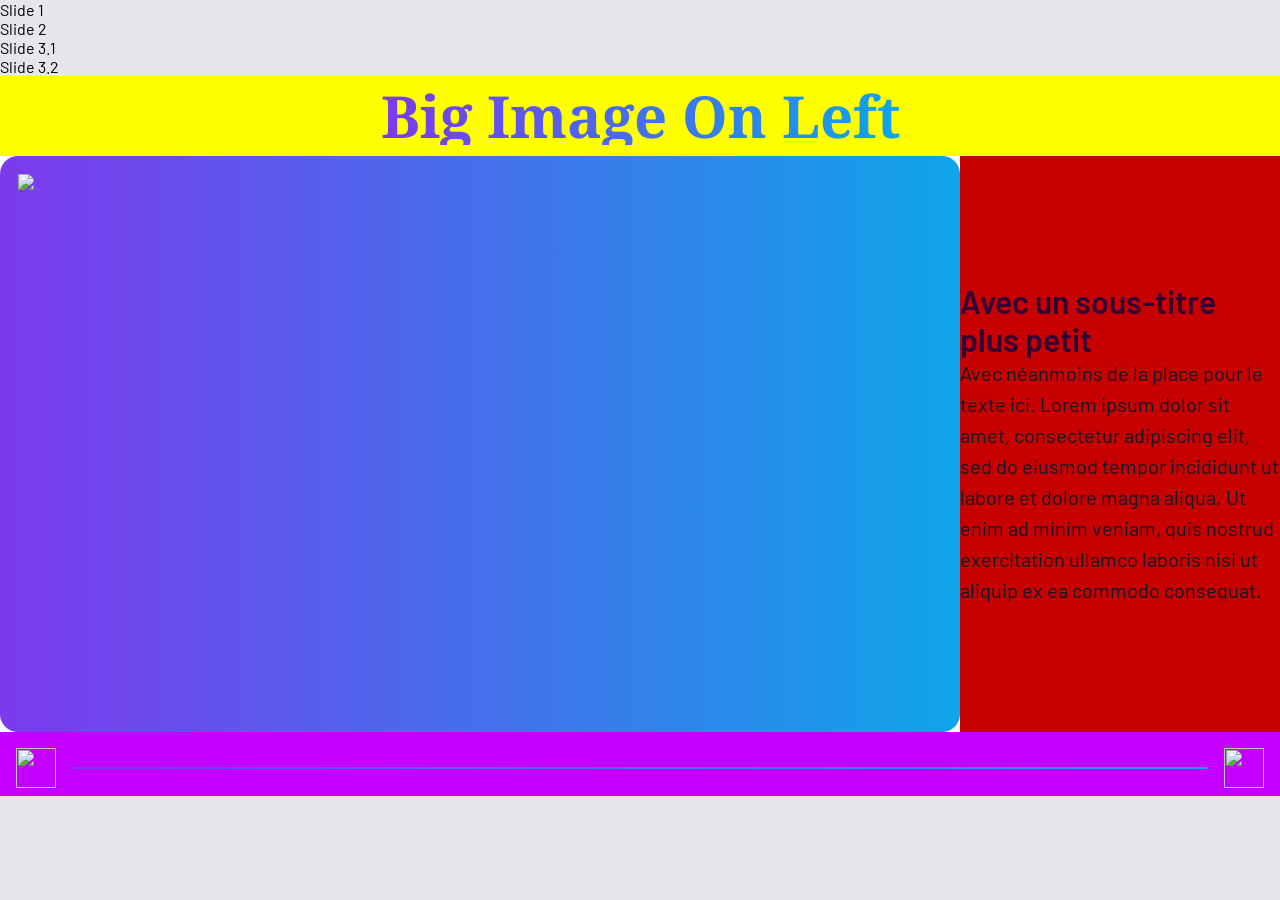
==== index.html @ 2afff0c9 "Rounded gradient background behind image" ====
<!doctype html>
<html lang="en">

<head>
	<meta charset="utf-8">
	<meta name="viewport" content="width=device-width, initial-scale=1.0, maximum-scale=1.0, user-scalable=no">

	<title>reveal.js</title>

	<!-- <link rel="stylesheet" href="dist/reset.css"> -->
	<link rel="stylesheet" href="dist/reveal.css">
	<!-- <link rel="stylesheet" href="dist/theme/black.css"> -->

	<!-- Theme used for syntax highlighted code -->
	<!-- <link rel="stylesheet" href="plugin/highlight/monokai.css"> -->
	<!-- <link href="https://fonts.googleapis.com/css2?family=Barlow:wght@400;600&display=swap" rel="stylesheet" />
	<script src="https://cdn.jsdelivr.net/npm/@tailwindcss/browser@4"></script> -->

	<!-- Google Fonts -->
	<link rel="preconnect" href="https://fonts.googleapis.com">
	<link rel="preconnect" href="https://fonts.gstatic.com" crossorigin>
	<link href="https://fonts.googleapis.com/css2?family=Barlow:wght@400;600&family=Noto+Serif:wght@700&display=swap"
		rel="stylesheet">

	<!-- Styles -->
	<link rel="stylesheet" href="examples/aivision/aivision3.css">
</head>

<body>
	<div class="reveal">
		<div class="slides">
			<section>Slide 1</section>
			<section>Slide 2</section>
			<section>
				<section>Slide 3.1</section>
				<section>Slide 3.2</section>
			</section>
			<section>
				<div class="aislide-2cols-big-left">
					<div class="header flex-centered">
						<h1 class="slide-title gradient-text">
							Big Image On Left
						</h1>
					</div>
					<div class="content-left gradient-bg padding-for-img-container rounded">
						<img src="https://images.pexels.com/photos/31527637/pexels-photo-31527637.jpeg" />
					</div>
					<div class="content-right flex-col flex-centered">
						<div class="subtitle">
							Avec un sous-titre plus petit
						</div>
						<div class="body-text">
							Avec néanmoins de la place pour le texte ici. Lorem ipsum dolor sit amet,
							consectetur adipiscing elit, sed do eiusmod tempor incididunt ut labore
							et dolore magna aliqua. Ut enim ad minim veniam, quis nostrud exercitation
							ullamco laboris nisi ut aliquip ex ea commodo consequat.
						</div>
					</div>
					<div class="footer">
						<div class="slide-footer ">
							<img src="https://ai-vision.fr/wp-content/uploads/2025/12/Iris_mauve_7C3AED_500x500.svg"
								alt="">
							<div class="line"></div>
							<img src="https://ai-vision.fr/wp-content/uploads/2025/12/Logo_20271011_no_txt.svg" alt="">
						</div>
					</div>
				</div>

			</section>



		</div>
	</div>

	<script src="dist/reveal.js"></script>
	<script src="plugin/notes/notes.js"></script>
	<script src="plugin/markdown/markdown.js"></script>
	<script src="plugin/highlight/highlight.js"></script>
	<script>
		// More info about initialization & config:
		// - https://revealjs.com/initialization/
		// - https://revealjs.com/config/
		Reveal.initialize({
			hash: true,
			width: 1280,
			height: 720,

			// Learn about plugins: https://revealjs.com/plugins/
			plugins: [RevealMarkdown, RevealHighlight, RevealNotes]
		});
	</script>
</body>

</html>
---- examples/aivision/aivision3.css ----
/* =========================================================
   VARIABLES / THEME
   ========================================================= */
:root {
  --accent-start: #7C3AED;
  --accent-end: #0EA5E9;
  --accent: #7C3AED;

  --text-dark: #111827;
  --text-muted: #4b5563;
  --white: #ffffff;

  --gradient-primary: linear-gradient(
    90deg,
    var(--accent-start),
    var(--accent-end)
  );

  --slide-width: 1280px;
  --slide-height: 720px;
  --slide-bg: var(--white);

  --font-title: 'Noto Serif', serif;
  --font-paragraph: 'Barlow', sans-serif;
}

/* =========================================================
   GRADIENTS
   ========================================================= */


/* Gradient text */
.gradient-text {
  background: var(--gradient-primary);
  -webkit-background-clip: text;
  -webkit-text-fill-color: transparent;
  background-clip: text;
}

.gradient-bg {
  background: var(--gradient-primary);
}

/* =========================================================
   FLEX utils
   ========================================================= */
.flex { display: flex; }
.flex-col { flex-direction: column; }
.items-center { align-items: center; }
.justify-center { justify-content: center; }
.vert-middle{ vertical-align: middle;}
.flex-centered{
  display: flex;
  align-items: center;
  justify-content: center;  
}

/* =========================================================
   BODY
   ========================================================= */

body {
  margin: 0;
  font-family: var(--font-paragraph);
  background: #e5e7eb;
}


.body-text {
  font-size: 20px;
  line-height: 1.55;
  color: var(--text-dark);
}

.rounded{
  border-radius: 18px;
}

.rounded-top{
  border-top-left-radius: 18px;
  border-top-right-radius: 18px;
}

.rounded-bot{
  border-bottom-left-radius: 18px;
  border-bottom-right-radius: 18px;
}

.padding-for-img-container{
  padding: 18px;
  box-sizing: border-box;  
}

/* =========================================================
   TITLE
   ========================================================= */
.slide-title {
  font-family: var(--font-title);
  font-size: 58px;
  font-weight: 700;
  line-height: 1.00;
  margin-top: 4px;
  margin-bottom: 4px;
  margin-left: 16px;
  margin-right: 16px;
  width: fit-content;
}


.subtitle {
  font-size: 32px;
  font-weight: 600;
  color: #300132;
}

/* =========================================================
   LAYOUTS
   ========================================================= */

.aislide-2cols-big-left {
  width: var(--slide-width);
  height: var(--slide-height);
  background: var(--slide-bg);
  display: grid;
  overflow: hidden;
  grid-template-rows: 80px 576px 64px; 
  grid-template-columns: 3fr 1fr;
  grid-template-areas: 
    "header header" 
    "content-left content-right" 
    "footer footer"    
}


.aislide-2cols-big-left-text-row {
  width: var(--slide-width);
  height: var(--slide-height);
  background: var(--slide-bg);
  display: grid;
  overflow: hidden;
  grid-template-rows: 80px 100px 476px 64px; 
  grid-template-columns: 25fr 10fr;
  grid-template-areas: 
    "header header" 
    "content-left-sup content-right" 
    "content-left content-right" 
    "footer footer"    
}

.header {
  grid-area: header;
  background: yellow;
  text-align: center;
}

.footer {
  grid-area: footer;
  background: rgb(195, 0, 255);
}

.content-left {
  grid-area: content-left;
  /* background: rgb(0, 199, 106); */
}

.content-left-sup {
  grid-area: content-left-sup;
  background: rgb(136, 0, 199);
}

.contained-img{
  object-fit: contain;
  width: 100%;
  max-height: 100%;  
}

.content-left>img {
  object-fit: contain;
  width: 100%;
  max-height: 100%;
}

.content-right>img {
  object-fit: contain;
  width: 100%;
  max-height: 100%;
}

.content-right {
  grid-area: content-right;
  background: rgb(199, 0, 0);
}


/* =========================================================
   FOOTER
   ========================================================= */

.slide-footer {
  display: flex;
  align-items: center;
  gap: 16px;
  margin: 16px;
}

.slide-footer img {
  width: 40px;
  height: 40px;
}

.slide-footer .line {
  flex: 1;
  height: 2px;
  background: var(--gradient-primary);
}


/* =========================================================
   BULLETS
   ========================================================= */
.bullets {
  flex: 2;
  display: grid;
  grid-template-columns: repeat(2, 1fr);
  gap: 24px;
  align-content: center;
}

.bullet {
  display: flex;
  align-items: flex-start;
  gap: 16px;
}

.bullet-icon {
  width: 48px;
  height: 48px;
  border-radius: 12px;
  display: flex;
  align-items: center;
  justify-content: center;
  background: linear-gradient(135deg, var(--accent-start), var(--accent-end));
  box-shadow: 0 8px 16px rgba(0,0,0,0.15);
}

.bullet-icon img {
  width: 24px;
  height: 24px;
}

.bullet-text h3 {
  margin: 0 0 6px;
  font-family: var(--font-title);
  font-size: 20px;
  color: var(--accent);
}

.bullet-text p {
  margin: 0;
  font-size: 14px;
  line-height: 1.55;
  color: var(--text-dark);
}



/* =========================================================
   CARDS
   ========================================================= */

.side-cards {
  width: 320px;
  display: flex;
  flex-direction: column;
  justify-content: center;
  gap: 14px;
}

.side-card {
  background: var(--gradient-primary);
  color: white;
  border-radius: 14px;
  padding: 14px;
}

.side-card h3 {
  margin: 0 0 8px;
  font-family: var(--font-title);
  font-size: 18px;
}

.side-card p {
  margin: 0;
  font-family: var(--font-paragraph);
  font-size: 14px;
  line-height: 1.55;
}
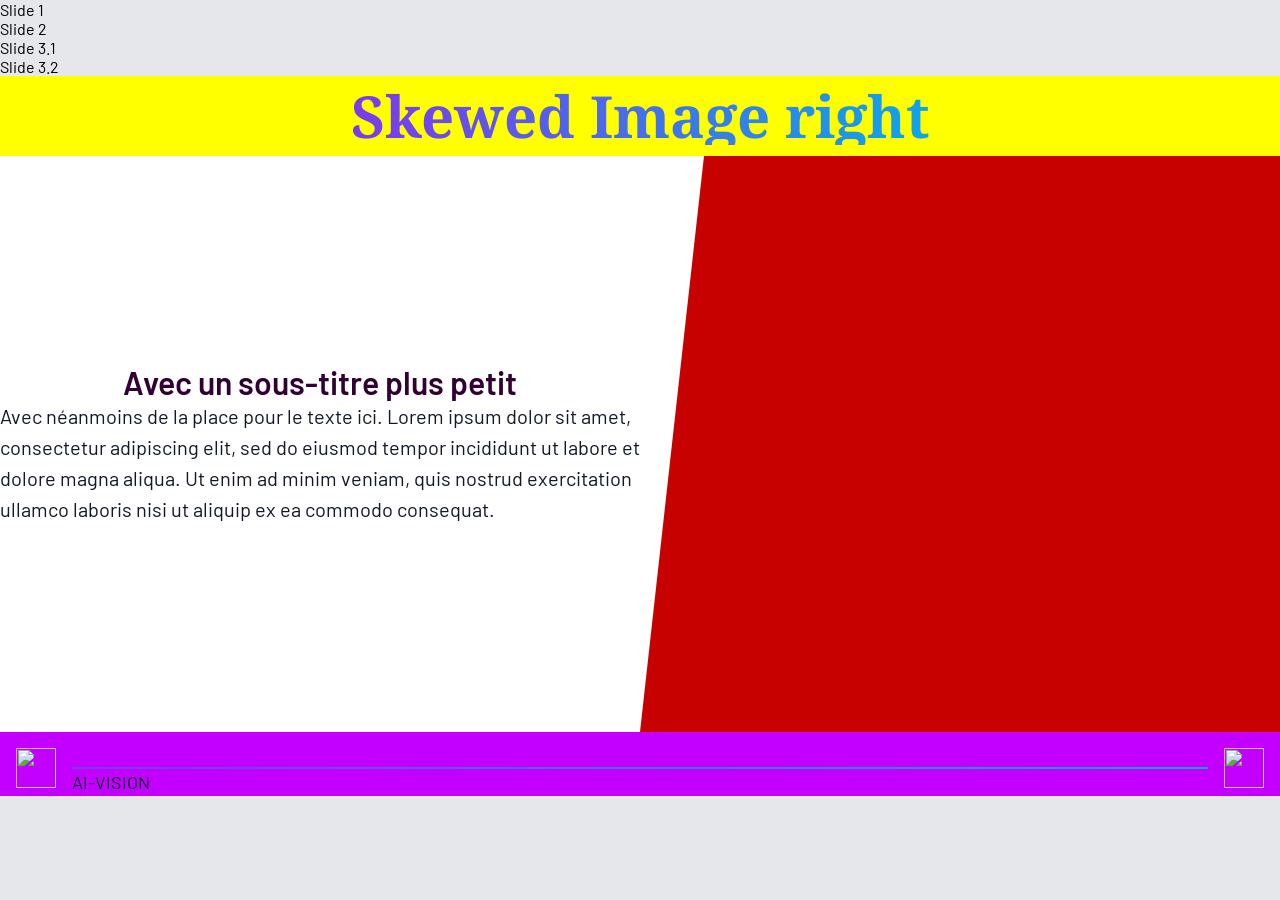
==== commit eca71a63: "Skewed Image right" ====
--- a/index.html
+++ b/index.html
@@ -36,16 +36,13 @@
 				<section>Slide 3.2</section>
 			</section>
 			<section>
-				<div class="aislide-2cols-big-left">
+				<div class="aislide-2cols-same">
 					<div class="header flex-centered">
 						<h1 class="slide-title gradient-text">
-							Big Image On Left
+							Skewed Image right
 						</h1>
 					</div>
-					<div class="content-left gradient-bg padding-for-img-container rounded">
-						<img src="https://images.pexels.com/photos/31527637/pexels-photo-31527637.jpeg" />
-					</div>
-					<div class="content-right flex-col flex-centered">
+					<div class="content-left flex-col flex-centered">
 						<div class="subtitle">
 							Avec un sous-titre plus petit
 						</div>
@@ -54,13 +51,16 @@
 							consectetur adipiscing elit, sed do eiusmod tempor incididunt ut labore
 							et dolore magna aliqua. Ut enim ad minim veniam, quis nostrud exercitation
 							ullamco laboris nisi ut aliquip ex ea commodo consequat.
-						</div>
+						</div>						
+					</div>
+					<div class="content-right flex-centered skewed-polygon-for-right-img">
+						<img src="https://images.pexels.com/photos/31527637/pexels-photo-31527637.jpeg" />
 					</div>
 					<div class="footer">
 						<div class="slide-footer ">
 							<img src="https://ai-vision.fr/wp-content/uploads/2025/12/Iris_mauve_7C3AED_500x500.svg"
 								alt="">
-							<div class="line"></div>
+							<div class="line"><div>AI-VISION</div></div>
 							<img src="https://ai-vision.fr/wp-content/uploads/2025/12/Logo_20271011_no_txt.svg" alt="">
 						</div>
 					</div>
--- a/examples/aivision/aivision3.css
+++ b/examples/aivision/aivision3.css
@@ -69,6 +69,7 @@
 
 .body-text {
   font-size: 20px;
+  font-family: var(--font-paragraph);
   line-height: 1.55;
   color: var(--text-dark);
 }
@@ -112,6 +113,20 @@
   font-size: 32px;
   font-weight: 600;
   color: #300132;
+}
+
+/* =========================================================
+   IMGS
+   ========================================================= */
+
+.contained-img{
+  object-fit: contain;
+  width: 100%;
+  max-height: 100%;  
+}
+
+.skewed-polygon-for-right-img{
+  clip-path: polygon(10% 0%, 100% 0%, 100% 100%, 0% 100%);
 }
 
 /* =========================================================
@@ -148,6 +163,20 @@
     "footer footer"    
 }
 
+.aislide-2cols-same {
+  width: var(--slide-width);
+  height: var(--slide-height);
+  background: var(--slide-bg);
+  display: grid;
+  overflow: hidden;
+  grid-template-rows: 80px 576px 64px; 
+  grid-template-columns: 1fr 1fr;
+  grid-template-areas: 
+    "header header" 
+    "content-left content-right" 
+    "footer footer"    
+}
+
 .header {
   grid-area: header;
   background: yellow;
@@ -169,12 +198,6 @@
   background: rgb(136, 0, 199);
 }
 
-.contained-img{
-  object-fit: contain;
-  width: 100%;
-  max-height: 100%;  
-}
-
 .content-left>img {
   object-fit: contain;
   width: 100%;
@@ -213,6 +236,14 @@
   flex: 1;
   height: 2px;
   background: var(--gradient-primary);
+}
+
+.slide-footer .line >div{
+  margin-top: 2px;
+  font-size: 18px;
+  font-family: var(--font-paragraph);
+  line-height: 1.55;
+  color: var(--text-dark);  
 }
 
 
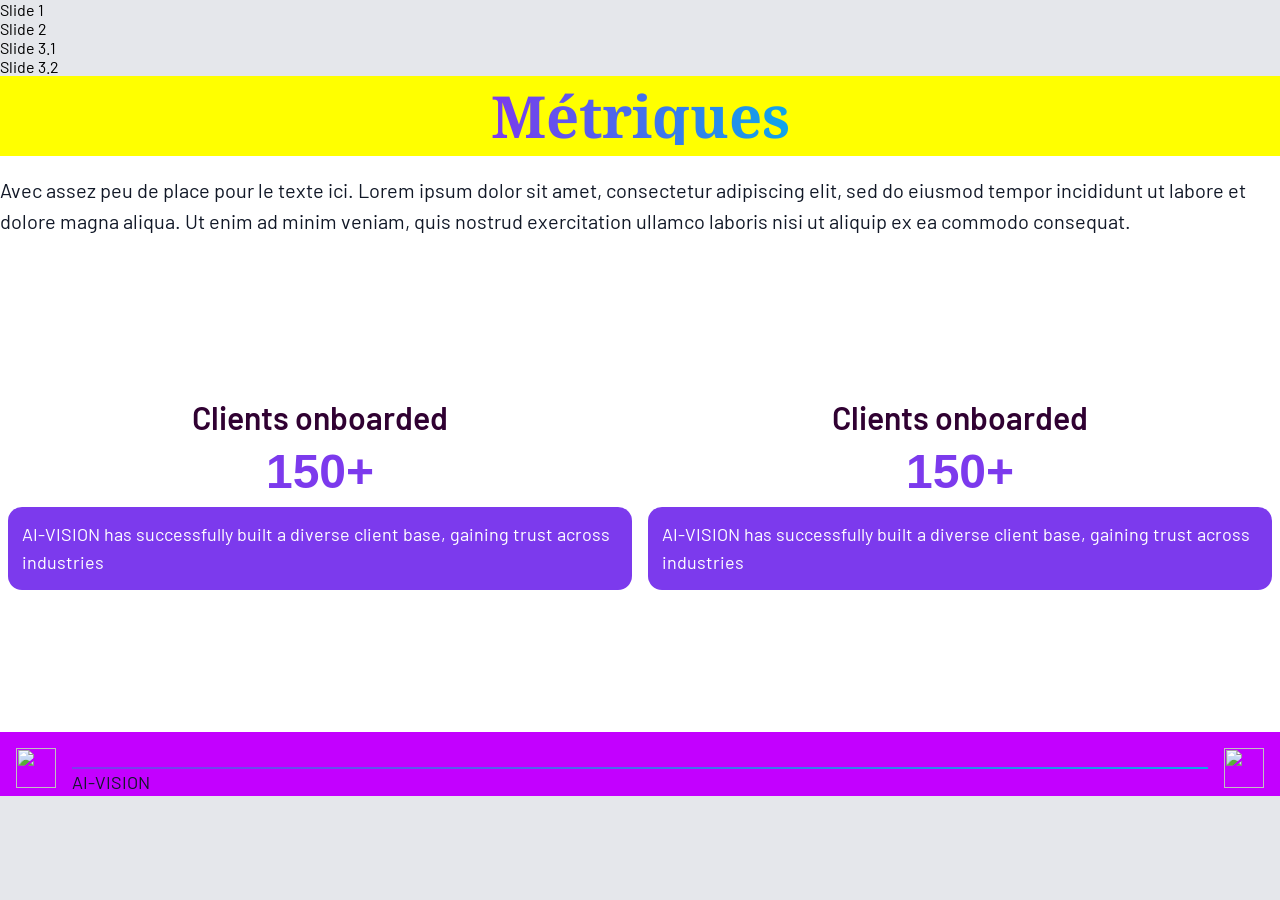
==== commit 7a5d2a9c: "Metrics Slide" ====
--- a/index.html
+++ b/index.html
@@ -36,31 +36,56 @@
 				<section>Slide 3.2</section>
 			</section>
 			<section>
-				<div class="aislide-2cols-same">
+				<div class="aislide-1col-text-row">
 					<div class="header flex-centered">
 						<h1 class="slide-title gradient-text">
-							Skewed Image right
+							Métriques
 						</h1>
 					</div>
-					<div class="content-left flex-col flex-centered">
-						<div class="subtitle">
-							Avec un sous-titre plus petit
-						</div>
+					<div class="content-top flex-centered">
 						<div class="body-text">
-							Avec néanmoins de la place pour le texte ici. Lorem ipsum dolor sit amet,
+							Avec assez peu de place pour le texte ici. Lorem ipsum dolor sit amet,
 							consectetur adipiscing elit, sed do eiusmod tempor incididunt ut labore
 							et dolore magna aliqua. Ut enim ad minim veniam, quis nostrud exercitation
 							ullamco laboris nisi ut aliquip ex ea commodo consequat.
-						</div>						
+						</div>
 					</div>
-					<div class="content-right flex-centered skewed-polygon-for-right-img">
-						<img src="https://images.pexels.com/photos/31527637/pexels-photo-31527637.jpeg" />
+					<div class="content-mid flex flex-centered">
+						<div class="metric-with-card">
+							<div class="subtitle">
+								Clients onboarded
+							</div>
+							<div class="metric-val">
+								150+
+							</div>
+							<div class="side-card side-card-margin-lr">
+								<p>AI-VISION has successfully built a diverse client base, gaining trust across
+									industries
+								</p>
+							</div>
+						</div>
+						<div class="metric-with-card">
+							<div class="subtitle">
+								Clients onboarded
+							</div>
+							<div class="metric-val">
+								150+
+							</div>
+							<div class="side-card side-card-margin-lr">
+								<p>AI-VISION has successfully built a diverse client base, gaining trust across
+									industries
+								</p>
+							</div>
+						</div>
 					</div>
+				
 					<div class="footer">
 						<div class="slide-footer ">
 							<img src="https://ai-vision.fr/wp-content/uploads/2025/12/Iris_mauve_7C3AED_500x500.svg"
 								alt="">
-							<div class="line"><div>AI-VISION</div></div>
+							<div class="line">
+								<div>AI-VISION</div>
+							</div>
 							<img src="https://ai-vision.fr/wp-content/uploads/2025/12/Logo_20271011_no_txt.svg" alt="">
 						</div>
 					</div>
--- a/examples/aivision/aivision3.css
+++ b/examples/aivision/aivision3.css
@@ -91,6 +91,10 @@
 .padding-for-img-container{
   padding: 18px;
   box-sizing: border-box;  
+}
+
+.oblong-rounded{
+  border-radius: 210px;
 }
 
 /* =========================================================
@@ -177,6 +181,50 @@
     "footer footer"    
 }
 
+.aislide-2cols-big-right {
+  width: var(--slide-width);
+  height: var(--slide-height);
+  background: var(--slide-bg);
+  display: grid;
+  overflow: hidden;
+  grid-template-rows: 80px 576px 64px; 
+  grid-template-columns: 10fr 25fr;
+  grid-template-areas: 
+    "header header" 
+    "content-left content-right" 
+    "footer footer"    
+}
+
+.aislide-3cols-same-text-row  {
+  width: var(--slide-width);
+  height: var(--slide-height);
+  background: var(--slide-bg);
+  display: grid;
+  overflow: hidden;
+  grid-template-rows: 80px 100px 476px 64px; 
+  grid-template-columns: 1fr 1fr 1fr;
+  grid-template-areas: 
+    "header header header" 
+    "content-top content-top content-top" 
+    "content-left content-mid content-right" 
+    "footer footer footer"    
+}
+
+.aislide-1col-text-row  {
+  width: var(--slide-width);
+  height: var(--slide-height);
+  background: var(--slide-bg);
+  display: grid;
+  overflow: hidden;
+  grid-template-rows: 80px 100px 476px 64px; 
+  grid-template-columns: 1fr;
+  grid-template-areas: 
+    "header" 
+    "content-top" 
+    "content-mid" 
+    "footer"    
+}
+
 .header {
   grid-area: header;
   background: yellow;
@@ -204,15 +252,23 @@
   max-height: 100%;
 }
 
+.content-mid {
+  grid-area: content-mid;
+}
+
+.content-right {
+  grid-area: content-right;
+  background: rgb(199, 0, 0);
+}
+
 .content-right>img {
   object-fit: contain;
   width: 100%;
   max-height: 100%;
 }
 
-.content-right {
-  grid-area: content-right;
-  background: rgb(199, 0, 0);
+.content-top {
+  grid-area: content-top;
 }
 
 
@@ -290,6 +346,7 @@
 .bullet-text p {
   margin: 0;
   font-size: 14px;
+  font-family: var((--font-paragraph));
   line-height: 1.55;
   color: var(--text-dark);
 }
@@ -309,7 +366,7 @@
 }
 
 .side-card {
-  background: var(--gradient-primary);
+  background: var(--accent);
   color: white;
   border-radius: 14px;
   padding: 14px;
@@ -318,12 +375,49 @@
 .side-card h3 {
   margin: 0 0 8px;
   font-family: var(--font-title);
-  font-size: 18px;
+  font-size: 22px;
 }
 
 .side-card p {
   margin: 0;
   font-family: var(--font-paragraph);
-  font-size: 14px;
+  font-size: 18px;
   line-height: 1.55;
-}+}
+
+.side-card-margin-lr{
+  margin-left: 8px;
+  margin-right: 8px;
+}
+
+.metric-with-card{
+  display: flex;
+  flex-direction: column;
+  align-items: center;
+  justify-content: center;
+  gap: 8px;
+}
+
+.metric-val{
+  font-family: var(--font-paragraph);
+  font-weight: bold;
+  font-size: 48px;
+  color: var(--accent);
+}
+
+/* =========================================================
+   SVG drawings
+   ========================================================= */
+
+.svg-big-left-circle{
+  width: 400px;
+  height: 700px;
+  object-view-box: rect(0px, 0px, 400px, 700px);
+}
+
+.svg-big-left-circle >circle{
+  cx: -100px;
+  cy: 300px;
+  r: 400px;
+  fill: var(--accent);
+}
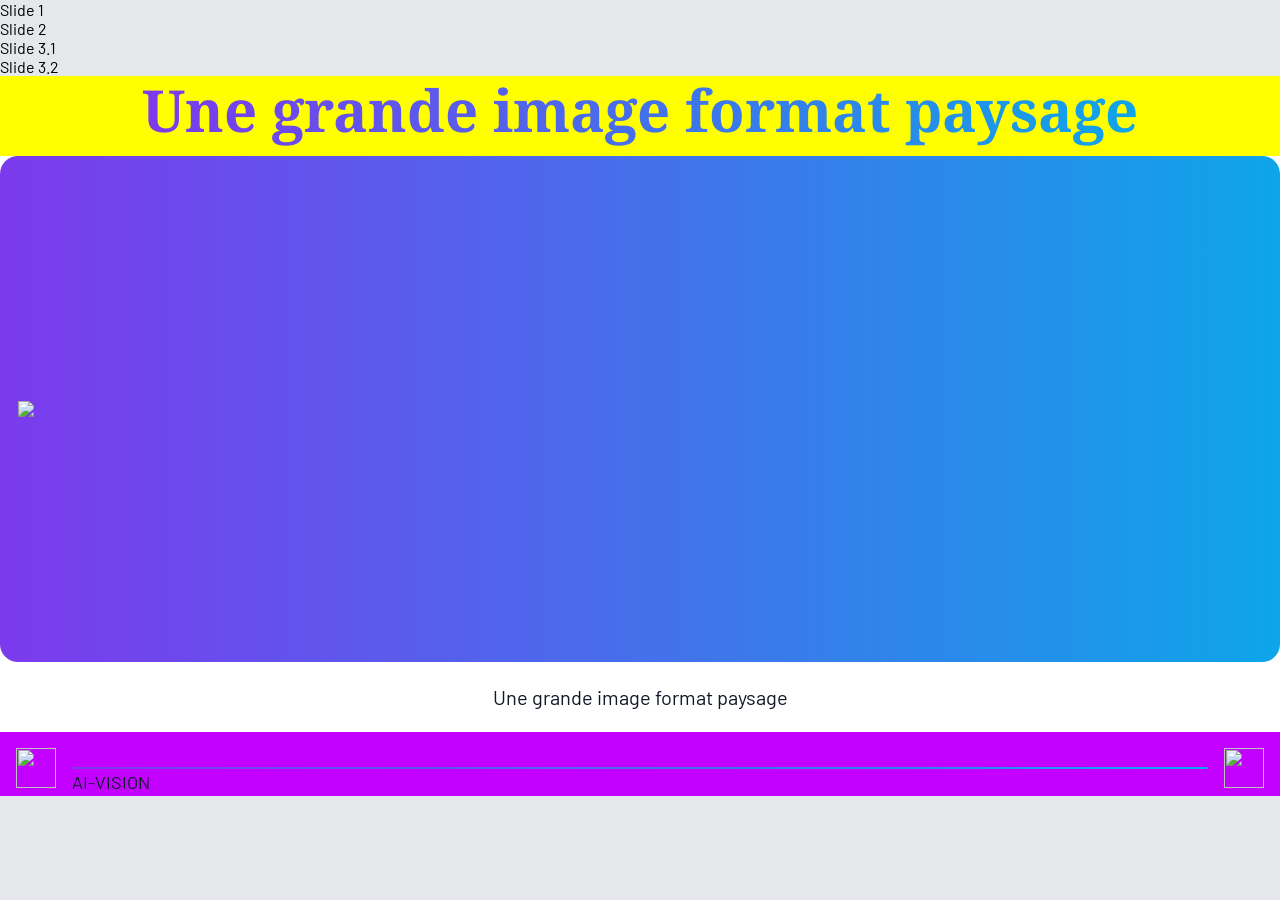
==== commit 8e73f02b: "New slide big landscape image" ====
--- a/index.html
+++ b/index.html
@@ -36,49 +36,21 @@
 				<section>Slide 3.2</section>
 			</section>
 			<section>
-				<div class="aislide-1col-text-row">
+				<div class="aislide-1col-bottom-row">
 					<div class="header flex-centered">
 						<h1 class="slide-title gradient-text">
-							Métriques
+							Une grande image format paysage
 						</h1>
 					</div>
-					<div class="content-top flex-centered">
+
+					<div class="content-mid gradient-bg flex-centered padding-for-img-container rounded">
+						<img src="https://images.pexels.com/photos/31527637/pexels-photo-31527637.jpeg" />
+					</div>
+					<div class="content-bottom flex-centered">
 						<div class="body-text">
-							Avec assez peu de place pour le texte ici. Lorem ipsum dolor sit amet,
-							consectetur adipiscing elit, sed do eiusmod tempor incididunt ut labore
-							et dolore magna aliqua. Ut enim ad minim veniam, quis nostrud exercitation
-							ullamco laboris nisi ut aliquip ex ea commodo consequat.
+							Une grande image format paysage
 						</div>
 					</div>
-					<div class="content-mid flex flex-centered">
-						<div class="metric-with-card">
-							<div class="subtitle">
-								Clients onboarded
-							</div>
-							<div class="metric-val">
-								150+
-							</div>
-							<div class="side-card side-card-margin-lr">
-								<p>AI-VISION has successfully built a diverse client base, gaining trust across
-									industries
-								</p>
-							</div>
-						</div>
-						<div class="metric-with-card">
-							<div class="subtitle">
-								Clients onboarded
-							</div>
-							<div class="metric-val">
-								150+
-							</div>
-							<div class="side-card side-card-margin-lr">
-								<p>AI-VISION has successfully built a diverse client base, gaining trust across
-									industries
-								</p>
-							</div>
-						</div>
-					</div>
-				
 					<div class="footer">
 						<div class="slide-footer ">
 							<img src="https://ai-vision.fr/wp-content/uploads/2025/12/Iris_mauve_7C3AED_500x500.svg"
--- a/examples/aivision/aivision3.css
+++ b/examples/aivision/aivision3.css
@@ -36,6 +36,8 @@
   -webkit-background-clip: text;
   -webkit-text-fill-color: transparent;
   background-clip: text;
+  padding-bottom: 0.2em;
+  margin-bottom: -0.2em;
 }
 
 .gradient-bg {
@@ -225,6 +227,21 @@
     "footer"    
 }
 
+.aislide-1col-bottom-row  {
+  width: var(--slide-width);
+  height: var(--slide-height);
+  background: var(--slide-bg);
+  display: grid;
+  overflow: hidden;
+  grid-template-rows: 80px 506px 70px 64px; 
+  grid-template-columns: 1fr;
+  grid-template-areas: 
+    "header" 
+    "content-mid" 
+    "content-bottom" 
+    "footer"    
+}
+
 .header {
   grid-area: header;
   background: yellow;
@@ -256,6 +273,12 @@
   grid-area: content-mid;
 }
 
+.content-mid>img {
+  object-fit: contain;
+  width: 100%;
+  max-height: 100%;
+}
+
 .content-right {
   grid-area: content-right;
   background: rgb(199, 0, 0);
@@ -269,6 +292,10 @@
 
 .content-top {
   grid-area: content-top;
+}
+
+.content-bottom {
+  grid-area: content-bottom;
 }
 
 
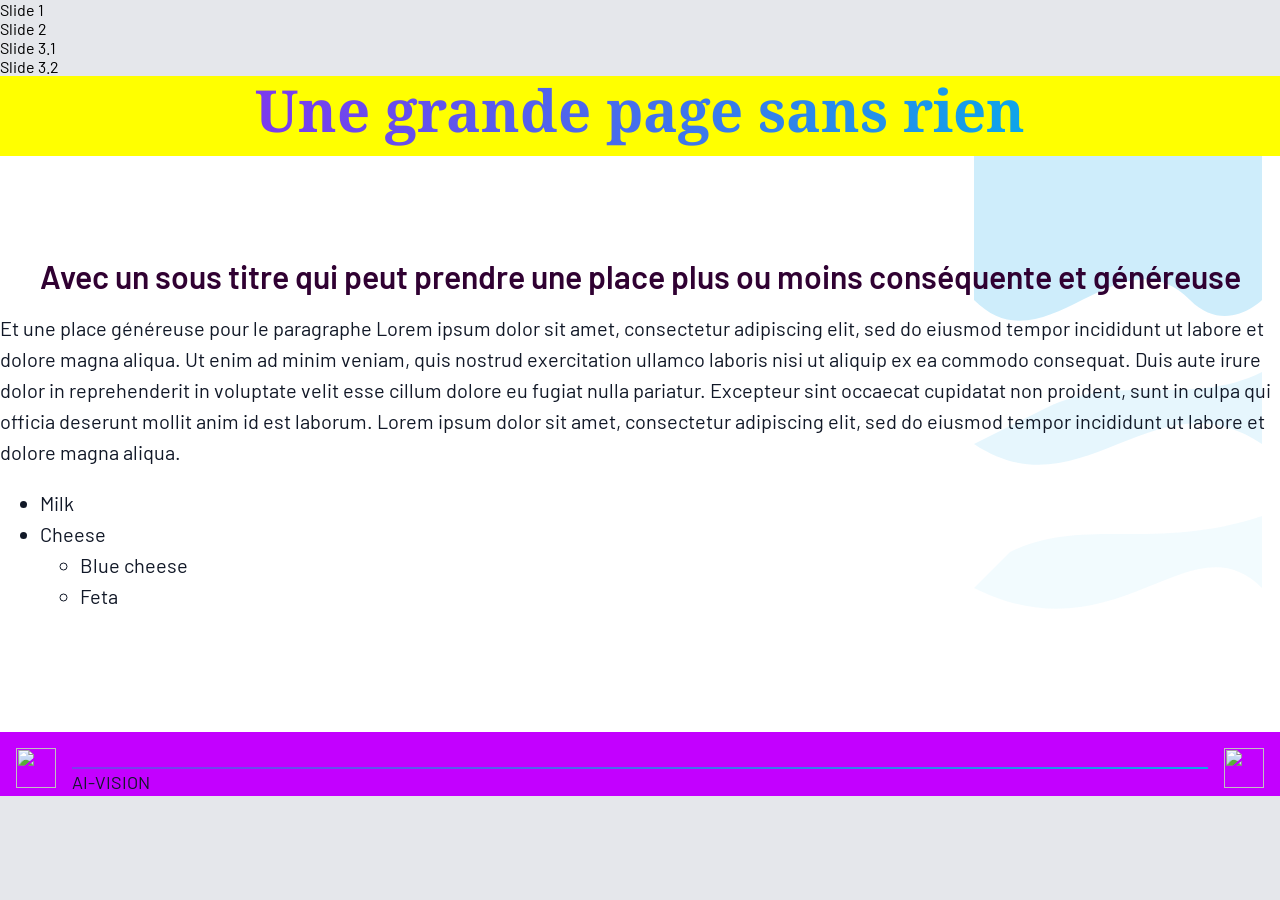
==== commit f22341f8: "One big paragraph only" ====
--- a/index.html
+++ b/index.html
@@ -36,21 +36,52 @@
 				<section>Slide 3.2</section>
 			</section>
 			<section>
-				<div class="aislide-1col-bottom-row">
+				<div class="aislide-1col">
 					<div class="header flex-centered">
 						<h1 class="slide-title gradient-text">
-							Une grande image format paysage
+							Une grande page sans rien
 						</h1>
 					</div>
 
-					<div class="content-mid gradient-bg flex-centered padding-for-img-container rounded">
-						<img src="https://images.pexels.com/photos/31527637/pexels-photo-31527637.jpeg" />
+					<div class="content-mid flex flex-col items-end" style="margin-right: 18px;">
+						<svg viewBox="0 0 200 400" fill="none">
+							<path d="M0 100C50 150 100 50 150 100C175 125 200 100 200 100V0H0V100Z" fill="#0EA5E9"
+								opacity="0.2" />
+							<path d="M0 200C75 250 125 150 200 200V150C150 175 100 150 50 175L0 200Z" fill="#0EA5E9"
+								opacity="0.1" />
+							<path d="M0 300C100 350 150 250 200 300V250C125 275 75 250 25 275L0 300Z" fill="#0EA5E9"
+								opacity="0.05" />
+						</svg>
 					</div>
-					<div class="content-bottom flex-centered">
-						<div class="body-text">
-							Une grande image format paysage
+
+					<div class="content-mid flex-centered flex-col" style="gap: 18px;">
+						<div class="subtitle">
+							Avec un sous titre qui peut prendre une place plus ou moins conséquente et généreuse
+						</div>
+						<div class="body-text-left">
+							Et une place généreuse pour le paragraphe Lorem ipsum dolor sit amet, consectetur adipiscing
+							elit, sed do eiusmod tempor incididunt ut labore et dolore magna aliqua. Ut enim ad minim
+							veniam, quis nostrud exercitation ullamco laboris nisi ut aliquip ex ea commodo consequat.
+							Duis aute irure dolor in reprehenderit in voluptate velit esse cillum dolore eu fugiat nulla
+							pariatur. Excepteur sint occaecat cupidatat non proident, sunt in culpa qui officia deserunt
+							mollit anim id est laborum.
+
+							Lorem ipsum dolor sit amet, consectetur adipiscing elit, sed do eiusmod tempor incididunt ut
+							labore et dolore magna aliqua.
+
+							<ul>
+								<li>Milk</li>
+								<li>
+									Cheese
+									<ul>
+										<li>Blue cheese</li>
+										<li>Feta</li>
+									</ul>
+								</li>
+							</ul>
 						</div>
 					</div>
+
 					<div class="footer">
 						<div class="slide-footer ">
 							<img src="https://ai-vision.fr/wp-content/uploads/2025/12/Iris_mauve_7C3AED_500x500.svg"
@@ -64,7 +95,6 @@
 				</div>
 
 			</section>
-
 
 
 		</div>
--- a/examples/aivision/aivision3.css
+++ b/examples/aivision/aivision3.css
@@ -1,4 +1,3 @@
-
 /* =========================================================
    VARIABLES / THEME
    ========================================================= */
@@ -11,11 +10,9 @@
   --text-muted: #4b5563;
   --white: #ffffff;
 
-  --gradient-primary: linear-gradient(
-    90deg,
-    var(--accent-start),
-    var(--accent-end)
-  );
+  --gradient-primary: linear-gradient(90deg,
+      var(--accent-start),
+      var(--accent-end));
 
   --slide-width: 1280px;
   --slide-height: 720px;
@@ -47,15 +44,34 @@
 /* =========================================================
    FLEX utils
    ========================================================= */
-.flex { display: flex; }
-.flex-col { flex-direction: column; }
-.items-center { align-items: center; }
-.justify-center { justify-content: center; }
-.vert-middle{ vertical-align: middle;}
-.flex-centered{
-  display: flex;
+.flex {
+  display: flex;
+}
+
+.flex-col {
+  flex-direction: column;
+}
+
+.items-center {
   align-items: center;
-  justify-content: center;  
+}
+
+.items-end {
+  align-items: end;
+}
+
+.justify-center {
+  justify-content: center;
+}
+
+.vert-middle {
+  vertical-align: middle;
+}
+
+.flex-centered {
+  display: flex;
+  align-items: center;
+  justify-content: center;
 }
 
 /* =========================================================
@@ -74,28 +90,45 @@
   font-family: var(--font-paragraph);
   line-height: 1.55;
   color: var(--text-dark);
-}
-
-.rounded{
+  text-align: left;
+}
+
+.body-text-left {
+  font-size: 20px;
+  font-family: var(--font-paragraph);
+  line-height: 1.55;
+  color: var(--text-dark);
+  text-align: left;
+}
+
+.body-text-center {
+  font-size: 20px;
+  font-family: var(--font-paragraph);
+  line-height: 1.55;
+  color: var(--text-dark);
+  text-align: center;
+}
+
+.rounded {
   border-radius: 18px;
 }
 
-.rounded-top{
+.rounded-top {
   border-top-left-radius: 18px;
   border-top-right-radius: 18px;
 }
 
-.rounded-bot{
+.rounded-bot {
   border-bottom-left-radius: 18px;
   border-bottom-right-radius: 18px;
 }
 
-.padding-for-img-container{
+.padding-for-img-container {
   padding: 18px;
-  box-sizing: border-box;  
-}
-
-.oblong-rounded{
+  box-sizing: border-box;
+}
+
+.oblong-rounded {
   border-radius: 210px;
 }
 
@@ -125,13 +158,13 @@
    IMGS
    ========================================================= */
 
-.contained-img{
+.contained-img {
   object-fit: contain;
   width: 100%;
-  max-height: 100%;  
-}
-
-.skewed-polygon-for-right-img{
+  max-height: 100%;
+}
+
+.skewed-polygon-for-right-img {
   clip-path: polygon(10% 0%, 100% 0%, 100% 100%, 0% 100%);
 }
 
@@ -145,12 +178,12 @@
   background: var(--slide-bg);
   display: grid;
   overflow: hidden;
-  grid-template-rows: 80px 576px 64px; 
+  grid-template-rows: 80px 576px 64px;
   grid-template-columns: 3fr 1fr;
-  grid-template-areas: 
-    "header header" 
-    "content-left content-right" 
-    "footer footer"    
+  grid-template-areas:
+    "header header"
+    "content-left content-right"
+    "footer footer"
 }
 
 
@@ -160,13 +193,13 @@
   background: var(--slide-bg);
   display: grid;
   overflow: hidden;
-  grid-template-rows: 80px 100px 476px 64px; 
+  grid-template-rows: 80px 100px 476px 64px;
   grid-template-columns: 25fr 10fr;
-  grid-template-areas: 
-    "header header" 
-    "content-left-sup content-right" 
-    "content-left content-right" 
-    "footer footer"    
+  grid-template-areas:
+    "header header"
+    "content-left-sup content-right"
+    "content-left content-right"
+    "footer footer"
 }
 
 .aislide-2cols-same {
@@ -175,12 +208,12 @@
   background: var(--slide-bg);
   display: grid;
   overflow: hidden;
-  grid-template-rows: 80px 576px 64px; 
+  grid-template-rows: 80px 576px 64px;
   grid-template-columns: 1fr 1fr;
-  grid-template-areas: 
-    "header header" 
-    "content-left content-right" 
-    "footer footer"    
+  grid-template-areas:
+    "header header"
+    "content-left content-right"
+    "footer footer"
 }
 
 .aislide-2cols-big-right {
@@ -189,57 +222,71 @@
   background: var(--slide-bg);
   display: grid;
   overflow: hidden;
-  grid-template-rows: 80px 576px 64px; 
+  grid-template-rows: 80px 576px 64px;
   grid-template-columns: 10fr 25fr;
-  grid-template-areas: 
-    "header header" 
-    "content-left content-right" 
-    "footer footer"    
-}
-
-.aislide-3cols-same-text-row  {
-  width: var(--slide-width);
-  height: var(--slide-height);
-  background: var(--slide-bg);
-  display: grid;
-  overflow: hidden;
-  grid-template-rows: 80px 100px 476px 64px; 
+  grid-template-areas:
+    "header header"
+    "content-left content-right"
+    "footer footer"
+}
+
+.aislide-3cols-same-text-row {
+  width: var(--slide-width);
+  height: var(--slide-height);
+  background: var(--slide-bg);
+  display: grid;
+  overflow: hidden;
+  grid-template-rows: 80px 100px 476px 64px;
   grid-template-columns: 1fr 1fr 1fr;
-  grid-template-areas: 
-    "header header header" 
-    "content-top content-top content-top" 
-    "content-left content-mid content-right" 
-    "footer footer footer"    
-}
-
-.aislide-1col-text-row  {
-  width: var(--slide-width);
-  height: var(--slide-height);
-  background: var(--slide-bg);
-  display: grid;
-  overflow: hidden;
-  grid-template-rows: 80px 100px 476px 64px; 
+  grid-template-areas:
+    "header header header"
+    "content-top content-top content-top"
+    "content-left content-mid content-right"
+    "footer footer footer"
+}
+
+.aislide-1col-text-row {
+  width: var(--slide-width);
+  height: var(--slide-height);
+  background: var(--slide-bg);
+  display: grid;
+  overflow: hidden;
+  grid-template-rows: 80px 100px 476px 64px;
   grid-template-columns: 1fr;
-  grid-template-areas: 
-    "header" 
-    "content-top" 
-    "content-mid" 
-    "footer"    
-}
-
-.aislide-1col-bottom-row  {
-  width: var(--slide-width);
-  height: var(--slide-height);
-  background: var(--slide-bg);
-  display: grid;
-  overflow: hidden;
-  grid-template-rows: 80px 506px 70px 64px; 
+  grid-template-areas:
+    "header"
+    "content-top"
+    "content-mid"
+    "footer"
+}
+
+.aislide-1col-bottom-row {
+  width: var(--slide-width);
+  height: var(--slide-height);
+  background: var(--slide-bg);
+  display: grid;
+  overflow: hidden;
+  grid-template-rows: 80px 506px 70px 64px;
   grid-template-columns: 1fr;
-  grid-template-areas: 
-    "header" 
-    "content-mid" 
-    "content-bottom" 
-    "footer"    
+  grid-template-areas:
+    "header"
+    "content-mid"
+    "content-bottom"
+    "footer"
+}
+
+.aislide-1col {
+  width: var(--slide-width);
+  height: var(--slide-height);
+  background: var(--slide-bg);
+  display: grid;
+  overflow: hidden;
+  grid-template-rows: 80px 576px 64px;
+  grid-template-columns: 1fr;
+  grid-template-areas:
+    "header"
+    "content-mid"
+    "footer"
 }
 
 .header {
@@ -321,12 +368,12 @@
   background: var(--gradient-primary);
 }
 
-.slide-footer .line >div{
+.slide-footer .line>div {
   margin-top: 2px;
   font-size: 18px;
   font-family: var(--font-paragraph);
   line-height: 1.55;
-  color: var(--text-dark);  
+  color: var(--text-dark);
 }
 
 
@@ -355,7 +402,7 @@
   align-items: center;
   justify-content: center;
   background: linear-gradient(135deg, var(--accent-start), var(--accent-end));
-  box-shadow: 0 8px 16px rgba(0,0,0,0.15);
+  box-shadow: 0 8px 16px rgba(0, 0, 0, 0.15);
 }
 
 .bullet-icon img {
@@ -412,12 +459,12 @@
   line-height: 1.55;
 }
 
-.side-card-margin-lr{
+.side-card-margin-lr {
   margin-left: 8px;
   margin-right: 8px;
 }
 
-.metric-with-card{
+.metric-with-card {
   display: flex;
   flex-direction: column;
   align-items: center;
@@ -425,7 +472,7 @@
   gap: 8px;
 }
 
-.metric-val{
+.metric-val {
   font-family: var(--font-paragraph);
   font-weight: bold;
   font-size: 48px;
@@ -436,15 +483,30 @@
    SVG drawings
    ========================================================= */
 
-.svg-big-left-circle{
+.svg-big-left-circle {
   width: 400px;
   height: 700px;
   object-view-box: rect(0px, 0px, 400px, 700px);
 }
 
-.svg-big-left-circle >circle{
+.svg-big-left-circle>circle {
   cx: -100px;
   cy: 300px;
   r: 400px;
   fill: var(--accent);
 }
+
+.div-pos-waves-right {
+  position: absolute;
+  top: 0;
+  right: 0;
+  height: 250;
+  width: 64;
+  overflow: hidden;
+  /* transform: scaleX(-1); */
+  background-color: #300132;
+}
+
+/* .div-pos-waves-right>svg {
+  fill: none;
+} */
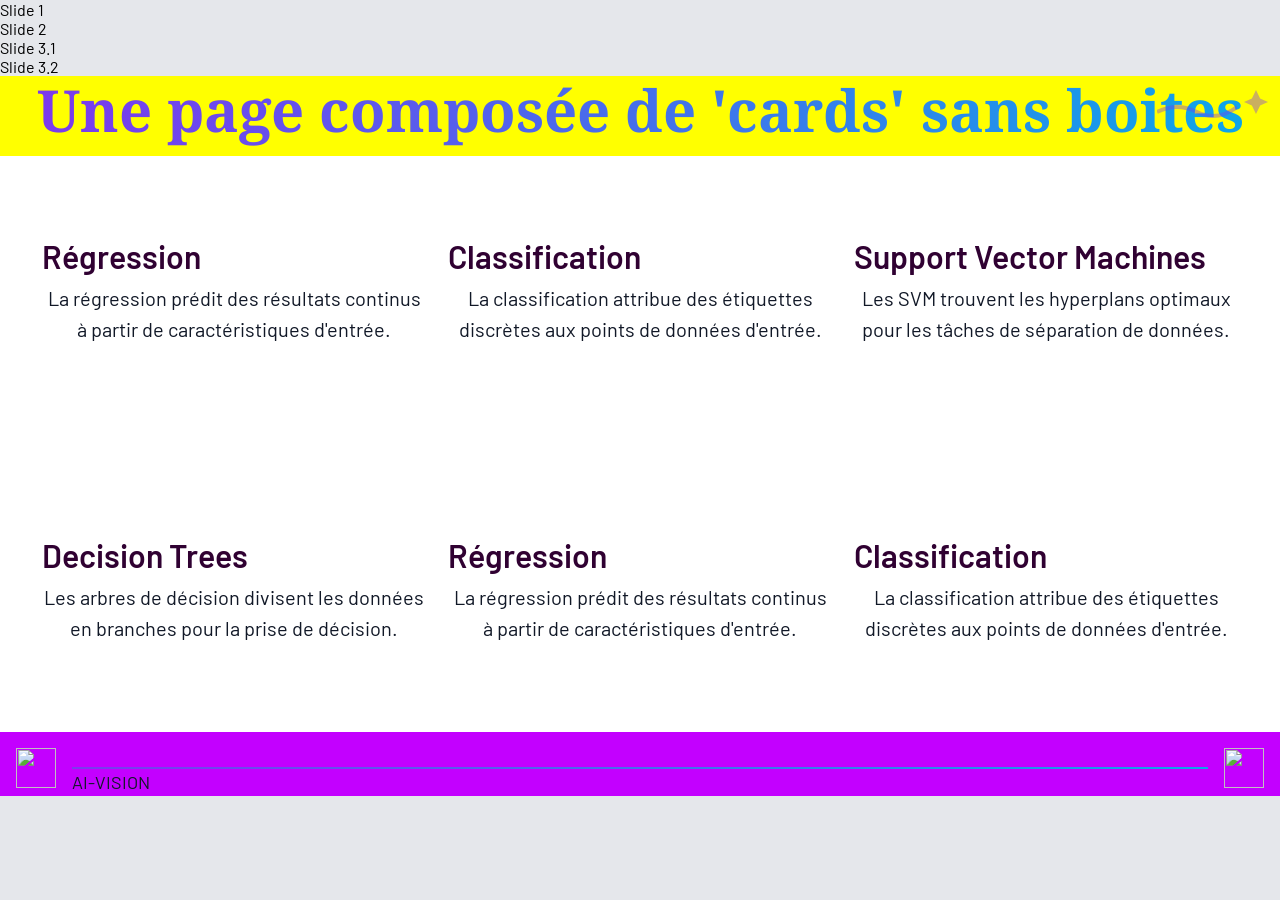
==== commit 5c6f892e: "New slide : several flex paragraphs" ====
--- a/index.html
+++ b/index.html
@@ -39,46 +39,51 @@
 				<div class="aislide-1col">
 					<div class="header flex-centered">
 						<h1 class="slide-title gradient-text">
-							Une grande page sans rien
+							Une page composée de 'cards' sans boites
 						</h1>
 					</div>
 
-					<div class="content-mid flex flex-col items-end" style="margin-right: 18px;">
-						<svg viewBox="0 0 200 400" fill="none">
-							<path d="M0 100C50 150 100 50 150 100C175 125 200 100 200 100V0H0V100Z" fill="#0EA5E9"
-								opacity="0.2" />
-							<path d="M0 200C75 250 125 150 200 200V150C150 175 100 150 50 175L0 200Z" fill="#0EA5E9"
-								opacity="0.1" />
-							<path d="M0 300C100 350 150 250 200 300V250C125 275 75 250 25 275L0 300Z" fill="#0EA5E9"
-								opacity="0.05" />
+					<!-- sine wave and star -->
+					<div class="div-pos-star">
+						<svg width="80" height="20" viewBox="0 0 80 20" >
+							<path d="M0 10 Q20 0 40 10 T80 5" stroke="#7C3AED" stroke-width="4" fill="none" />
+						</svg>						
+						<svg width="32" height="32" viewBox="0 0 32 32">
+							<path d="M16 0l4.12 8.38L28 12l-7.88 3.62L16 24l-4.12-8.38L4 12l7.88-3.62L16 0z" />
 						</svg>
 					</div>
 
-					<div class="content-mid flex-centered flex-col" style="gap: 18px;">
-						<div class="subtitle">
-							Avec un sous titre qui peut prendre une place plus ou moins conséquente et généreuse
+
+					<div class="content-mid flex-centered flex-wrap-subtitle-text">
+						<div>
+							<div class="subtitle">Régression</div>
+							<div class="body-text-center">La régression prédit des résultats continus à partir de
+								caractéristiques d'entrée.</div>
 						</div>
-						<div class="body-text-left">
-							Et une place généreuse pour le paragraphe Lorem ipsum dolor sit amet, consectetur adipiscing
-							elit, sed do eiusmod tempor incididunt ut labore et dolore magna aliqua. Ut enim ad minim
-							veniam, quis nostrud exercitation ullamco laboris nisi ut aliquip ex ea commodo consequat.
-							Duis aute irure dolor in reprehenderit in voluptate velit esse cillum dolore eu fugiat nulla
-							pariatur. Excepteur sint occaecat cupidatat non proident, sunt in culpa qui officia deserunt
-							mollit anim id est laborum.
-
-							Lorem ipsum dolor sit amet, consectetur adipiscing elit, sed do eiusmod tempor incididunt ut
-							labore et dolore magna aliqua.
-
-							<ul>
-								<li>Milk</li>
-								<li>
-									Cheese
-									<ul>
-										<li>Blue cheese</li>
-										<li>Feta</li>
-									</ul>
-								</li>
-							</ul>
+						<div>
+							<div class="subtitle">Classification</div>
+							<div class="body-text-center">La classification attribue des étiquettes discrètes aux points
+								de données d'entrée.</div>
+						</div>
+						<div>
+							<div class="subtitle">Support Vector Machines</div>
+							<div class="body-text-center">Les SVM trouvent les hyperplans optimaux pour les tâches de
+								séparation de données.</div>
+						</div>
+						<div>
+							<div class="subtitle">Decision Trees</div>
+							<div class="body-text-center">Les arbres de décision divisent les données en branches pour
+								la prise de décision.</div>
+						</div>
+						<div>
+							<div class="subtitle">Régression</div>
+							<div class="body-text-center">La régression prédit des résultats continus à partir de
+								caractéristiques d'entrée.</div>
+						</div>
+						<div>
+							<div class="subtitle">Classification</div>
+							<div class="body-text-center">La classification attribue des étiquettes discrètes aux points
+								de données d'entrée.</div>
 						</div>
 					</div>
 
--- a/examples/aivision/aivision3.css
+++ b/examples/aivision/aivision3.css
@@ -20,6 +20,8 @@
 
   --font-title: 'Noto Serif', serif;
   --font-paragraph: 'Barlow', sans-serif;
+
+  --header-height : 80px;
 }
 
 /* =========================================================
@@ -72,6 +74,19 @@
   display: flex;
   align-items: center;
   justify-content: center;
+}
+
+.flex-wrap-subtitle-text{
+  gap: 22px; 
+  flex-wrap: wrap;
+}
+
+.flex-wrap-subtitle-text > div{
+  flex-basis: 30%
+}
+
+.flex-wrap-subtitle-text > div > div{
+  margin-bottom: 8px;
 }
 
 /* =========================================================
@@ -178,7 +193,7 @@
   background: var(--slide-bg);
   display: grid;
   overflow: hidden;
-  grid-template-rows: 80px 576px 64px;
+  grid-template-rows: var(--header-height) 576px 64px;
   grid-template-columns: 3fr 1fr;
   grid-template-areas:
     "header header"
@@ -193,7 +208,7 @@
   background: var(--slide-bg);
   display: grid;
   overflow: hidden;
-  grid-template-rows: 80px 100px 476px 64px;
+  grid-template-rows: var(--header-height) 100px 476px 64px;
   grid-template-columns: 25fr 10fr;
   grid-template-areas:
     "header header"
@@ -208,7 +223,7 @@
   background: var(--slide-bg);
   display: grid;
   overflow: hidden;
-  grid-template-rows: 80px 576px 64px;
+  grid-template-rows: var(--header-height) 576px 64px;
   grid-template-columns: 1fr 1fr;
   grid-template-areas:
     "header header"
@@ -222,7 +237,7 @@
   background: var(--slide-bg);
   display: grid;
   overflow: hidden;
-  grid-template-rows: 80px 576px 64px;
+  grid-template-rows: var(--header-height) 576px 64px;
   grid-template-columns: 10fr 25fr;
   grid-template-areas:
     "header header"
@@ -236,7 +251,7 @@
   background: var(--slide-bg);
   display: grid;
   overflow: hidden;
-  grid-template-rows: 80px 100px 476px 64px;
+  grid-template-rows: var(--header-height) 100px 476px 64px;
   grid-template-columns: 1fr 1fr 1fr;
   grid-template-areas:
     "header header header"
@@ -251,7 +266,7 @@
   background: var(--slide-bg);
   display: grid;
   overflow: hidden;
-  grid-template-rows: 80px 100px 476px 64px;
+  grid-template-rows: var(--header-height) 100px 476px 64px;
   grid-template-columns: 1fr;
   grid-template-areas:
     "header"
@@ -266,7 +281,7 @@
   background: var(--slide-bg);
   display: grid;
   overflow: hidden;
-  grid-template-rows: 80px 506px 70px 64px;
+  grid-template-rows: var(--header-height) 506px 70px 64px;
   grid-template-columns: 1fr;
   grid-template-areas:
     "header"
@@ -281,7 +296,7 @@
   background: var(--slide-bg);
   display: grid;
   overflow: hidden;
-  grid-template-rows: 80px 576px 64px;
+  grid-template-rows: var(--header-height) 576px 64px;
   grid-template-columns: 1fr;
   grid-template-areas:
     "header"
@@ -503,10 +518,16 @@
   height: 250;
   width: 64;
   overflow: hidden;
-  /* transform: scaleX(-1); */
   background-color: #300132;
 }
 
-/* .div-pos-waves-right>svg {
-  fill: none;
-} */
+.div-pos-star{
+  position: absolute;
+  top: calc(var(--header-height) + 10px);
+  right: 8px;
+  opacity: 0.4;
+}
+
+.div-pos-star > svg{
+  fill: var(--accent);
+}
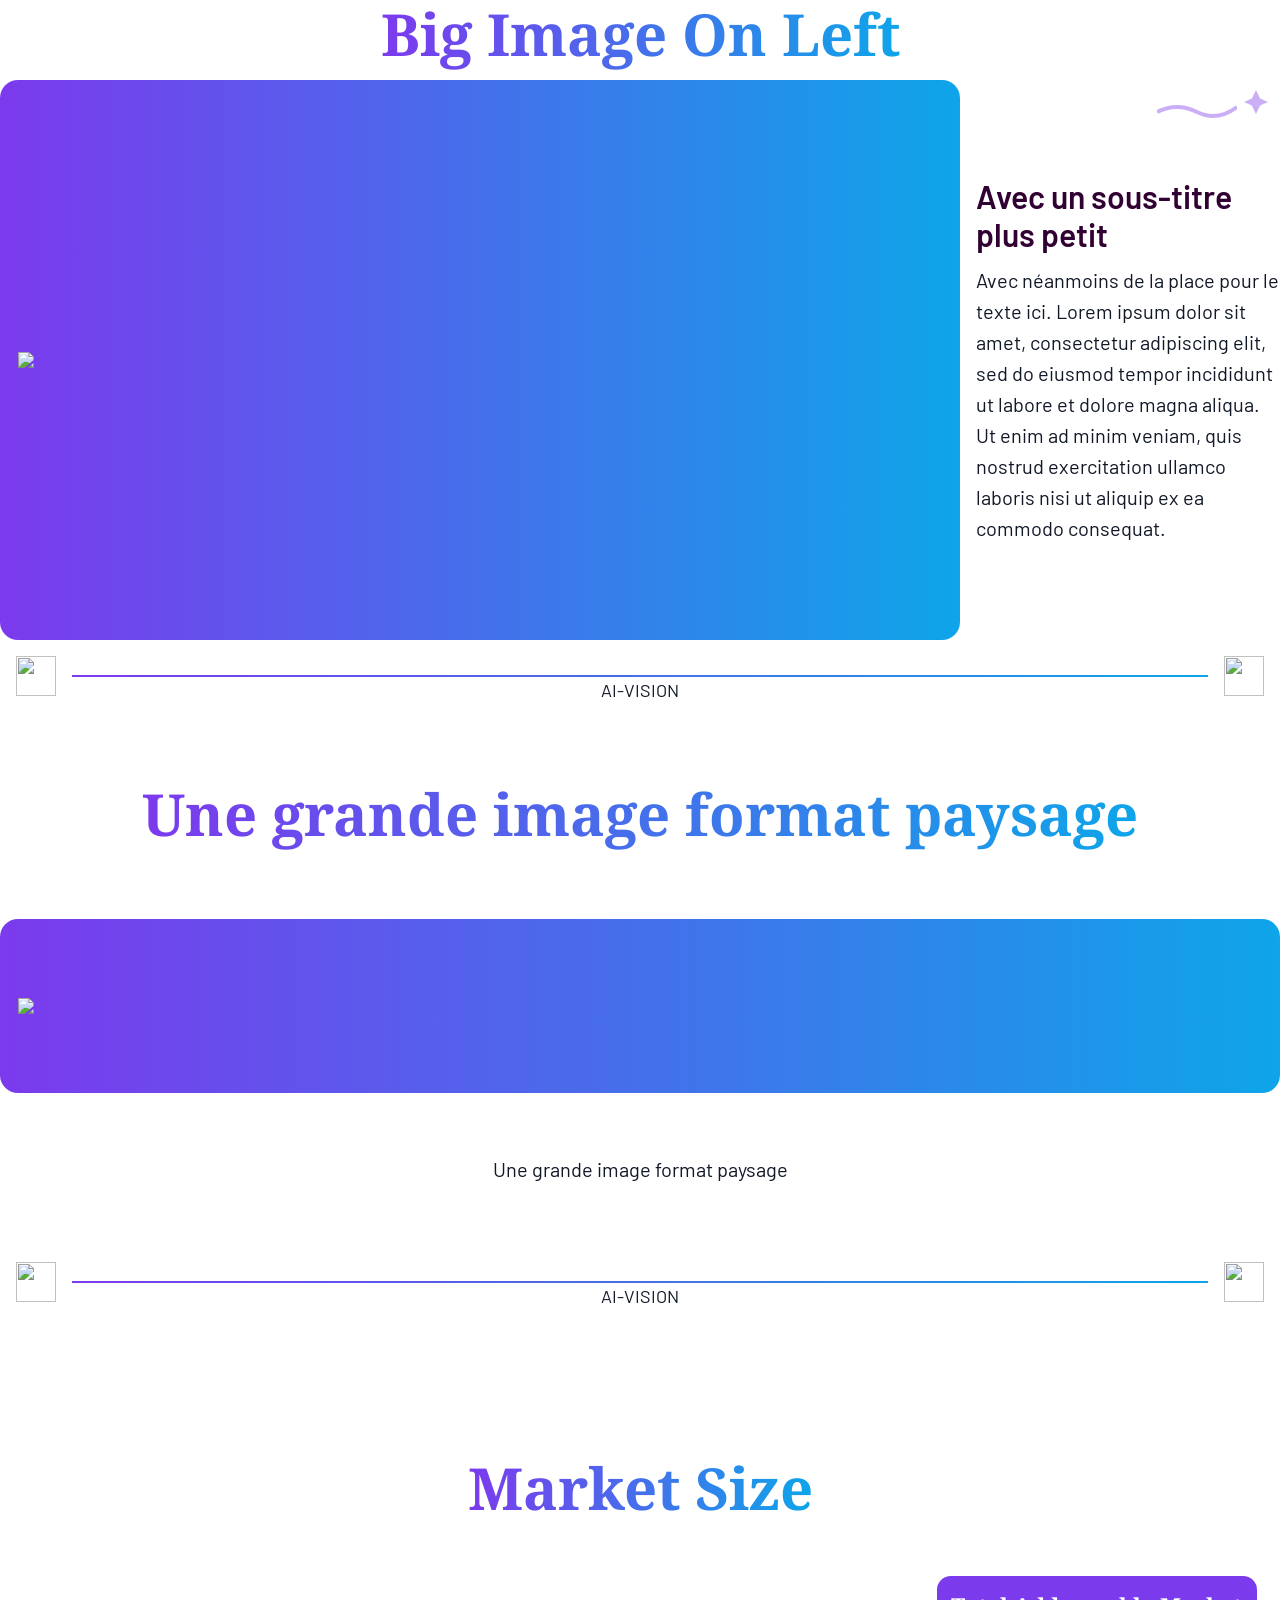
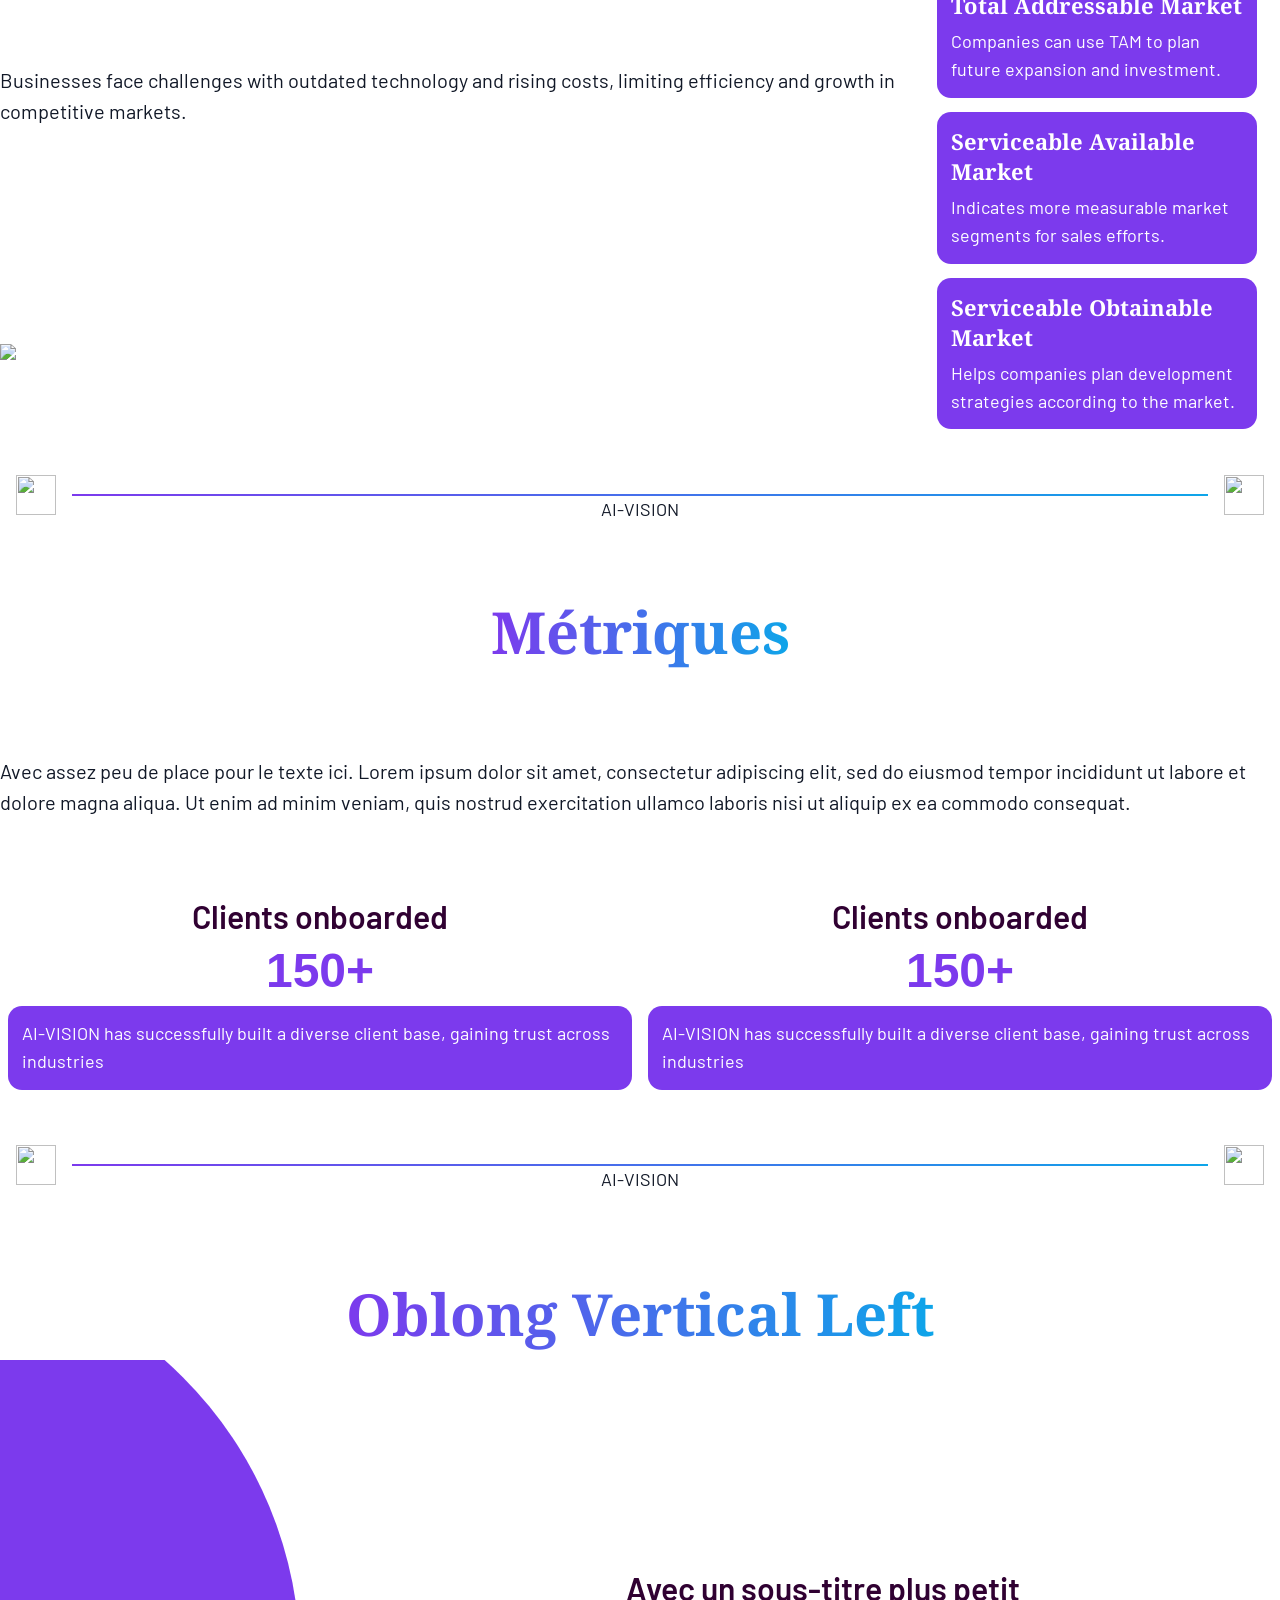
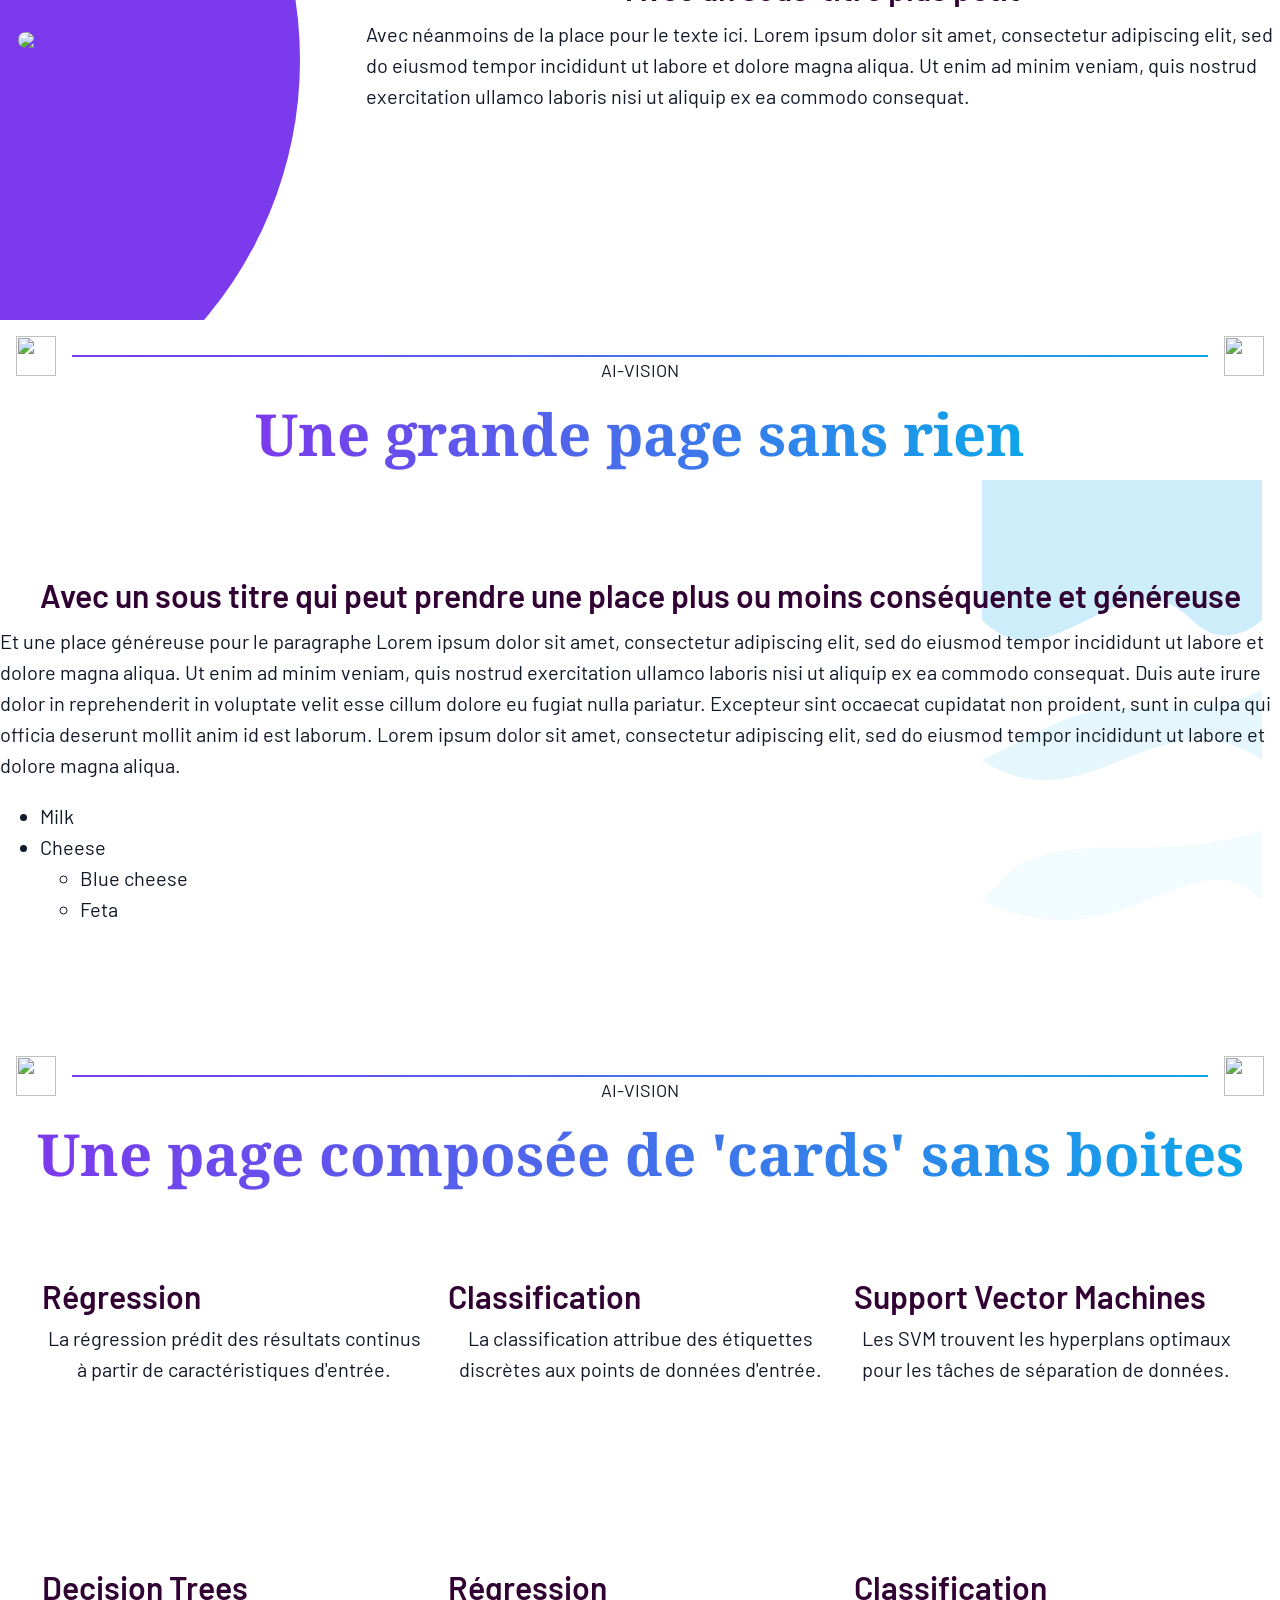
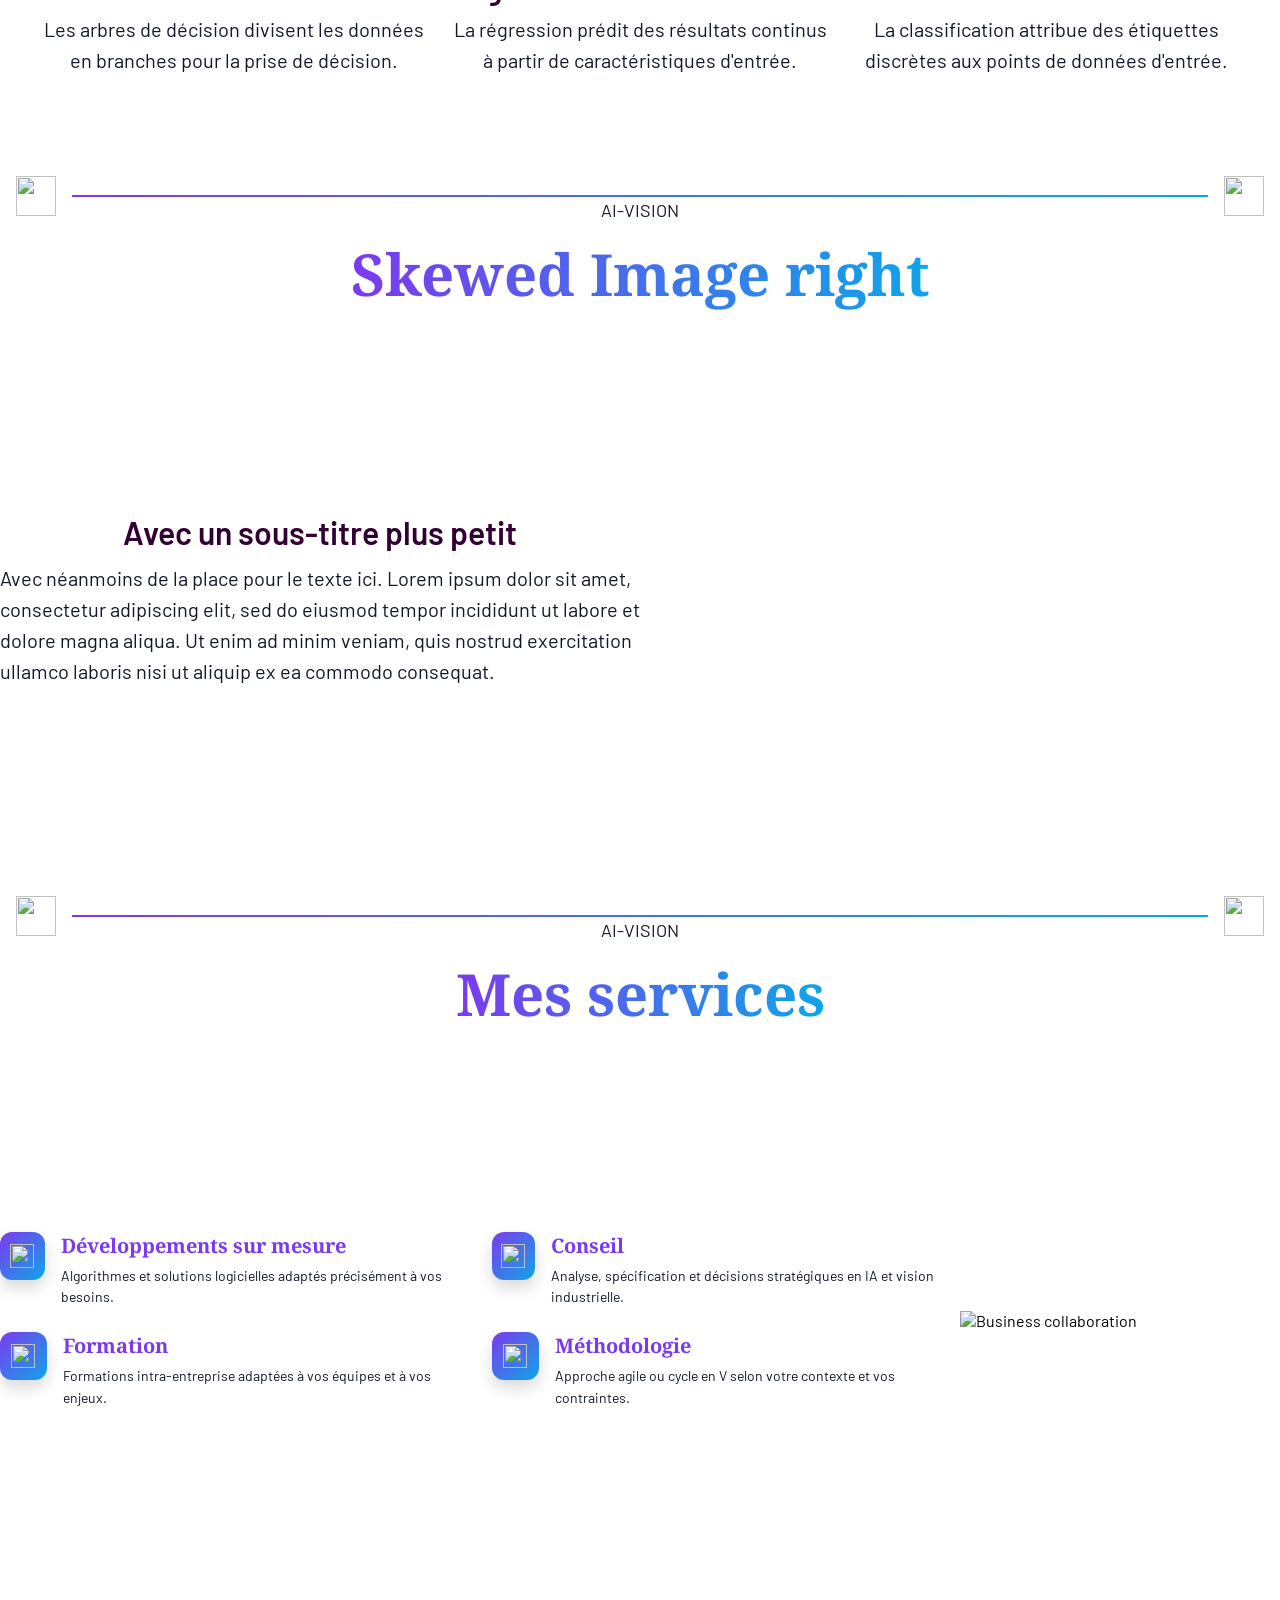
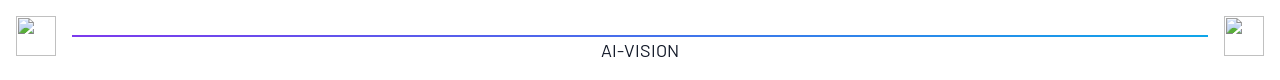
==== commit de72a4c6: "WIP (I have broken some slides)" ====
--- a/index.html
+++ b/index.html
@@ -7,14 +7,7 @@
 
 	<title>reveal.js</title>
 
-	<!-- <link rel="stylesheet" href="dist/reset.css"> -->
 	<link rel="stylesheet" href="dist/reveal.css">
-	<!-- <link rel="stylesheet" href="dist/theme/black.css"> -->
-
-	<!-- Theme used for syntax highlighted code -->
-	<!-- <link rel="stylesheet" href="plugin/highlight/monokai.css"> -->
-	<!-- <link href="https://fonts.googleapis.com/css2?family=Barlow:wght@400;600&display=swap" rel="stylesheet" />
-	<script src="https://cdn.jsdelivr.net/npm/@tailwindcss/browser@4"></script> -->
 
 	<!-- Google Fonts -->
 	<link rel="preconnect" href="https://fonts.googleapis.com">
@@ -23,85 +16,442 @@
 		rel="stylesheet">
 
 	<!-- Styles -->
-	<link rel="stylesheet" href="examples/aivision/aivision3.css">
+	<link rel="stylesheet" href="examples/aivision/aivision.css">
 </head>
 
 <body>
 	<div class="reveal">
-		<div class="slides">
-			<section>Slide 1</section>
-			<section>Slide 2</section>
-			<section>
-				<section>Slide 3.1</section>
-				<section>Slide 3.2</section>
-			</section>
-			<section>
-				<div class="aislide-1col">
-					<div class="header flex-centered">
-						<h1 class="slide-title gradient-text">
-							Une page composée de 'cards' sans boites
-						</h1>
-					</div>
-
-					<!-- sine wave and star -->
-					<div class="div-pos-star">
-						<svg width="80" height="20" viewBox="0 0 80 20" >
-							<path d="M0 10 Q20 0 40 10 T80 5" stroke="#7C3AED" stroke-width="4" fill="none" />
-						</svg>						
-						<svg width="32" height="32" viewBox="0 0 32 32">
-							<path d="M16 0l4.12 8.38L28 12l-7.88 3.62L16 24l-4.12-8.38L4 12l7.88-3.62L16 0z" />
-						</svg>
-					</div>
-
-
-					<div class="content-mid flex-centered flex-wrap-subtitle-text">
-						<div>
-							<div class="subtitle">Régression</div>
-							<div class="body-text-center">La régression prédit des résultats continus à partir de
-								caractéristiques d'entrée.</div>
-						</div>
-						<div>
-							<div class="subtitle">Classification</div>
-							<div class="body-text-center">La classification attribue des étiquettes discrètes aux points
-								de données d'entrée.</div>
-						</div>
-						<div>
-							<div class="subtitle">Support Vector Machines</div>
-							<div class="body-text-center">Les SVM trouvent les hyperplans optimaux pour les tâches de
-								séparation de données.</div>
-						</div>
-						<div>
-							<div class="subtitle">Decision Trees</div>
-							<div class="body-text-center">Les arbres de décision divisent les données en branches pour
-								la prise de décision.</div>
-						</div>
-						<div>
-							<div class="subtitle">Régression</div>
-							<div class="body-text-center">La régression prédit des résultats continus à partir de
-								caractéristiques d'entrée.</div>
-						</div>
-						<div>
-							<div class="subtitle">Classification</div>
-							<div class="body-text-center">La classification attribue des étiquettes discrètes aux points
-								de données d'entrée.</div>
-						</div>
-					</div>
-
-					<div class="footer">
-						<div class="slide-footer ">
-							<img src="https://ai-vision.fr/wp-content/uploads/2025/12/Iris_mauve_7C3AED_500x500.svg"
-								alt="">
-							<div class="line">
-								<div>AI-VISION</div>
-							</div>
-							<img src="https://ai-vision.fr/wp-content/uploads/2025/12/Logo_20271011_no_txt.svg" alt="">
-						</div>
-					</div>
-				</div>
-
-			</section>
-
-
+		<div class="slides"><section>
+<div class="aislide-2cols-big-left">
+    <div class="header flex-centered">
+        <h1 class="slide-title gradient-text">
+            Big Image On Left
+        </h1>
+    </div>
+    <div class="content-left gradient-bg flex-centered padding-for-img-container ai-rounded">
+        <img src="https://images.pexels.com/photos/31527637/pexels-photo-31527637.jpeg" />
+    </div>
+    <div class="content-right flex-col flex-centered flex-margin-gap-std" style="margin-left: 16px;">
+        <div class="subtitle">
+            Avec un sous-titre plus petit
+        </div>
+        <div class="body-text">
+            Avec néanmoins de la place pour le texte ici. Lorem ipsum dolor sit amet,
+            consectetur adipiscing elit, sed do eiusmod tempor incididunt ut labore
+            et dolore magna aliqua. Ut enim ad minim veniam, quis nostrud exercitation
+            ullamco laboris nisi ut aliquip ex ea commodo consequat.
+        </div>
+    </div>
+    <div class="footer">
+        <div class="slide-footer ">
+            <img src="https://ai-vision.fr/wp-content/uploads/2025/12/Iris_mauve_7C3AED_500x500.svg" alt="">
+            <div class="line">
+                <div>AI-VISION</div>
+            </div>
+            <img src="https://ai-vision.fr/wp-content/uploads/2025/12/Logo_20271011_no_txt.svg" alt="">
+        </div>
+    </div>
+</div></section>
+<section>
+<div class="aislide-1col-bottom-row">
+    <div class="header flex-centered">
+        <h1 class="slide-title gradient-text">
+            Une grande image format paysage
+        </h1>
+    </div>
+
+    <div class="content-mid gradient-bg flex-centered padding-for-img-container ai-rounded">
+        <img src="https://images.pexels.com/photos/31527637/pexels-photo-31527637.jpeg" />
+    </div>
+    <div class="content-bottom flex-centered">
+        <div class="body-text">
+            Une grande image format paysage
+        </div>
+    </div>
+    <div class="footer">
+        <div class="slide-footer ">
+            <img src="https://ai-vision.fr/wp-content/uploads/2025/12/Iris_mauve_7C3AED_500x500.svg" alt="">
+            <div class="line">
+                <div>AI-VISION</div>
+            </div>
+            <img src="https://ai-vision.fr/wp-content/uploads/2025/12/Logo_20271011_no_txt.svg" alt="">
+        </div>
+    </div>
+</div></section>
+<section>
+<div class="aislide-2cols-big-left-text-row">
+  <!-- TITLE -->
+  <div class="header flex-centered">
+
+    <h1 class="slide-title gradient-text">
+      Market Size
+    </h1>
+  </div>
+
+  <!-- CONTENT -->
+  <div class="content-left-sup flex-centered">
+    <p class="body-text">
+      Businesses face challenges with outdated technology and rising costs,
+      limiting efficiency and growth in competitive markets.
+    </p>
+  </div>
+  <div class="content-left flex-centered">
+    <img src="https://images.pexels.com/photos/31527637/pexels-photo-31527637.jpeg" />
+  </div>
+
+  <div class="content-right flex-centered">
+
+
+    <!-- RIGHT : CARDS -->
+    <div class="side-cards">
+
+      <div class="side-card">
+        <h3>Total Addressable Market</h3>
+        <p>Companies can use TAM to plan future expansion and investment.</p>
+      </div>
+
+      <div class="side-card">
+        <h3>Serviceable Available Market</h3>
+        <p>Indicates more measurable market segments for sales efforts.</p>
+      </div>
+
+      <div class="side-card">
+        <h3>Serviceable Obtainable Market</h3>
+        <p>Helps companies plan development strategies according to the market.</p>
+      </div>
+
+    </div>
+
+  </div>
+
+
+  <div class="footer">
+    <div class="slide-footer ">
+      <img src="https://ai-vision.fr/wp-content/uploads/2025/12/Iris_mauve_7C3AED_500x500.svg" alt="">
+      <div class="line">
+        <div>AI-VISION</div>
+      </div>
+      <img src="https://ai-vision.fr/wp-content/uploads/2025/12/Logo_20271011_no_txt.svg" alt="">
+    </div>
+  </div>
+</div></section>
+<section>
+<div class="aislide-1col-text-row">
+    <div class="header flex-centered">
+        <h1 class="slide-title gradient-text">
+            Métriques
+        </h1>
+    </div>
+    <div class="content-top flex-centered">
+        <div class="body-text">
+            Avec assez peu de place pour le texte ici. Lorem ipsum dolor sit amet,
+            consectetur adipiscing elit, sed do eiusmod tempor incididunt ut labore
+            et dolore magna aliqua. Ut enim ad minim veniam, quis nostrud exercitation
+            ullamco laboris nisi ut aliquip ex ea commodo consequat.
+        </div>
+    </div>
+    <div class="content-mid flex flex-centered">
+        <div class="metric-with-card">
+            <div class="subtitle">
+                Clients onboarded
+            </div>
+            <div class="metric-val">
+                150+
+            </div>
+            <div class="side-card side-card-margin-lr">
+                <p>AI-VISION has successfully built a diverse client base, gaining trust across
+                    industries
+                </p>
+            </div>
+        </div>
+        <div class="metric-with-card">
+            <div class="subtitle">
+                Clients onboarded
+            </div>
+            <div class="metric-val">
+                150+
+            </div>
+            <div class="side-card side-card-margin-lr">
+                <p>AI-VISION has successfully built a diverse client base, gaining trust across
+                    industries
+                </p>
+            </div>
+        </div>
+    </div>
+
+    <div class="footer">
+        <div class="slide-footer ">
+            <img src="https://ai-vision.fr/wp-content/uploads/2025/12/Iris_mauve_7C3AED_500x500.svg" alt="">
+            <div class="line">
+                <div>AI-VISION</div>
+            </div>
+            <img src="https://ai-vision.fr/wp-content/uploads/2025/12/Logo_20271011_no_txt.svg" alt="">
+        </div>
+    </div>
+</div></section>
+<section>
+<div class="aislide-2cols-big-right">
+    <div class="header flex-centered">
+        <h1 class="slide-title gradient-text">
+            Oblong Vertical Left
+        </h1>
+    </div>
+    <div class="content-left" style="overflow: hidden;">
+        <svg class="svg-big-left-circle" viewBox="0 0 400 700">
+            <circle />
+        </svg>
+    </div>
+    <div class="content-left flex-col flex-centered padding-for-img-container">
+        <img src="https://ai-vision.fr/wp-content/uploads/2024/12/2023_minalogic-cut-768x977.webp"
+            class="oblong-rounded" />
+    </div>
+    <div class="content-right flex-centered flex-col flex-margin-gap-std">
+        <div class="subtitle">
+            Avec un sous-titre plus petit
+        </div>
+        <div class="body-text">
+            Avec néanmoins de la place pour le texte ici. Lorem ipsum dolor sit amet,
+            consectetur adipiscing elit, sed do eiusmod tempor incididunt ut labore
+            et dolore magna aliqua. Ut enim ad minim veniam, quis nostrud exercitation
+            ullamco laboris nisi ut aliquip ex ea commodo consequat.
+        </div>
+    </div>
+    <div class="footer">
+        <div class="slide-footer ">
+            <img src="https://ai-vision.fr/wp-content/uploads/2025/12/Iris_mauve_7C3AED_500x500.svg" alt="">
+            <div class="line">
+                <div>AI-VISION</div>
+            </div>
+            <img src="https://ai-vision.fr/wp-content/uploads/2025/12/Logo_20271011_no_txt.svg" alt="">
+        </div>
+    </div>
+</div></section>
+<section>
+<div class="aislide-1col">
+    <div class="header flex-centered">
+        <h1 class="slide-title gradient-text">
+            Une grande page sans rien
+        </h1>
+    </div>
+
+    <div class="content-mid flex flex-col items-end" style="margin-right: 18px;">
+        <svg viewBox="0 0 200 400" fill="none">
+            <path d="M0 100C50 150 100 50 150 100C175 125 200 100 200 100V0H0V100Z" fill="#0EA5E9" opacity="0.2" />
+            <path d="M0 200C75 250 125 150 200 200V150C150 175 100 150 50 175L0 200Z" fill="#0EA5E9" opacity="0.1" />
+            <path d="M0 300C100 350 150 250 200 300V250C125 275 75 250 25 275L0 300Z" fill="#0EA5E9" opacity="0.05" />
+        </svg>
+    </div>
+
+    <div class="content-mid flex-centered flex-col flex-margin-gap-std">
+        <div class="subtitle">
+            Avec un sous titre qui peut prendre une place plus ou moins conséquente et généreuse
+        </div>
+        <div class="body-text-left">
+            Et une place généreuse pour le paragraphe Lorem ipsum dolor sit amet, consectetur adipiscing
+            elit, sed do eiusmod tempor incididunt ut labore et dolore magna aliqua. Ut enim ad minim
+            veniam, quis nostrud exercitation ullamco laboris nisi ut aliquip ex ea commodo consequat.
+            Duis aute irure dolor in reprehenderit in voluptate velit esse cillum dolore eu fugiat nulla
+            pariatur. Excepteur sint occaecat cupidatat non proident, sunt in culpa qui officia deserunt
+            mollit anim id est laborum.
+
+            Lorem ipsum dolor sit amet, consectetur adipiscing elit, sed do eiusmod tempor incididunt ut
+            labore et dolore magna aliqua.
+
+            <ul>
+                <li>Milk</li>
+                <li>
+                    Cheese
+                    <ul>
+                        <li>Blue cheese</li>
+                        <li>Feta</li>
+                    </ul>
+                </li>
+            </ul>
+        </div>
+    </div>
+
+    <div class="footer">
+        <div class="slide-footer ">
+            <img src="https://ai-vision.fr/wp-content/uploads/2025/12/Iris_mauve_7C3AED_500x500.svg" alt="">
+            <div class="line">
+                <div>AI-VISION</div>
+            </div>
+            <img src="https://ai-vision.fr/wp-content/uploads/2025/12/Logo_20271011_no_txt.svg" alt="">
+        </div>
+    </div>
+</div></section>
+<section>
+<div class="aislide-1col">
+    <div class="header flex-centered">
+        <h1 class="slide-title gradient-text">
+            Une page composée de 'cards' sans boites
+        </h1>
+    </div>
+
+    <!-- sine wave and star -->
+    <div class="div-pos-star">
+        <svg width="80" height="20" viewBox="0 0 80 20">
+            <path d="M0 10 Q20 0 40 10 T80 5" stroke="#7C3AED" stroke-width="4" fill="none" />
+        </svg>
+        <svg width="32" height="32" viewBox="0 0 32 32">
+            <path d="M16 0l4.12 8.38L28 12l-7.88 3.62L16 24l-4.12-8.38L4 12l7.88-3.62L16 0z" />
+        </svg>
+    </div>
+
+
+    <div class="content-mid flex-centered flex-wrap-subtitle-text">
+        <div>
+            <div class="subtitle">Régression</div>
+            <div class="body-text-center">La régression prédit des résultats continus à partir de
+                caractéristiques d'entrée.</div>
+        </div>
+        <div>
+            <div class="subtitle">Classification</div>
+            <div class="body-text-center">La classification attribue des étiquettes discrètes aux points
+                de données d'entrée.</div>
+        </div>
+        <div>
+            <div class="subtitle">Support Vector Machines</div>
+            <div class="body-text-center">Les SVM trouvent les hyperplans optimaux pour les tâches de
+                séparation de données.</div>
+        </div>
+        <div>
+            <div class="subtitle">Decision Trees</div>
+            <div class="body-text-center">Les arbres de décision divisent les données en branches pour
+                la prise de décision.</div>
+        </div>
+        <div>
+            <div class="subtitle">Régression</div>
+            <div class="body-text-center">La régression prédit des résultats continus à partir de
+                caractéristiques d'entrée.</div>
+        </div>
+        <div>
+            <div class="subtitle">Classification</div>
+            <div class="body-text-center">La classification attribue des étiquettes discrètes aux points
+                de données d'entrée.</div>
+        </div>
+    </div>
+
+    <div class="footer">
+        <div class="slide-footer ">
+            <img src="https://ai-vision.fr/wp-content/uploads/2025/12/Iris_mauve_7C3AED_500x500.svg" alt="">
+            <div class="line">
+                <div>AI-VISION</div>
+            </div>
+            <img src="https://ai-vision.fr/wp-content/uploads/2025/12/Logo_20271011_no_txt.svg" alt="">
+        </div>
+    </div>
+</div></section>
+<section>
+<div class="aislide-2cols-same">
+    <div class="header flex-centered">
+        <h1 class="slide-title gradient-text">
+            Skewed Image right
+        </h1>
+    </div>
+    <div class="content-left flex-col flex-centered flex-margin-gap-std">
+        <div class="subtitle">
+            Avec un sous-titre plus petit
+        </div>
+        <div class="body-text">
+            Avec néanmoins de la place pour le texte ici. Lorem ipsum dolor sit amet,
+            consectetur adipiscing elit, sed do eiusmod tempor incididunt ut labore
+            et dolore magna aliqua. Ut enim ad minim veniam, quis nostrud exercitation
+            ullamco laboris nisi ut aliquip ex ea commodo consequat.
+        </div>
+    </div>
+    <div class="content-right flex-centered skewed-polygon-for-right-img">
+        <img src="https://images.pexels.com/photos/31527637/pexels-photo-31527637.jpeg" />
+    </div>
+    <div class="footer">
+        <div class="slide-footer ">
+            <img src="https://ai-vision.fr/wp-content/uploads/2025/12/Iris_mauve_7C3AED_500x500.svg" alt="">
+            <div class="line">
+                <div>AI-VISION</div>
+            </div>
+            <img src="https://ai-vision.fr/wp-content/uploads/2025/12/Logo_20271011_no_txt.svg" alt="">
+        </div>
+    </div>
+</div></section>
+<section>
+<div class="aislide-2cols-big-left">
+  <!-- TITLE -->
+  <div class="header flex-centered">
+
+    <h1 class="slide-title gradient-text">
+      Mes services
+    </h1>
+  </div>
+
+  <!-- CONTENT -->
+  <div class="content-left flex-centered">
+
+    <!-- BULLETS -->
+    <div class="bullets">
+
+      <div class="bullet">
+        <div class="bullet-icon">
+          <img src="https://presenton-public.s3.ap-southeast-1.amazonaws.com/static/icons/bold/code-bold.svg" alt="">
+        </div>
+        <div class="bullet-text">
+          <h3>Développements sur mesure</h3>
+          <p>Algorithmes et solutions logicielles adaptés précisément à vos besoins.</p>
+        </div>
+      </div>
+
+      <div class="bullet">
+        <div class="bullet-icon">
+          <img src="https://presenton-public.s3.ap-southeast-1.amazonaws.com/static/icons/bold/users-four-bold.svg"
+            alt="">
+        </div>
+        <div class="bullet-text">
+          <h3>Conseil</h3>
+          <p>Analyse, spécification et décisions stratégiques en IA et vision industrielle.
+          </p>
+        </div>
+      </div>
+
+      <div class="bullet">
+        <div class="bullet-icon">
+          <img src="https://presenton-public.s3.ap-southeast-1.amazonaws.com/static/icons/bold/headphones-bold.svg"
+            alt="">
+        </div>
+        <div class="bullet-text">
+          <h3>Formation</h3>
+          <p>Formations intra-entreprise adaptées à vos équipes et à vos enjeux.</p>
+        </div>
+      </div>
+
+      <div class="bullet">
+        <div class="bullet-icon">
+          <img src="https://presenton-public.s3.ap-southeast-1.amazonaws.com/static/icons/bold/code-bold.svg" alt="">
+        </div>
+        <div class="bullet-text">
+          <h3>Méthodologie</h3>
+          <p>Approche agile ou cycle en V selon votre contexte et vos contraintes.</p>
+        </div>
+      </div>
+    </div>
+  </div>
+
+  <div class="content-right flex-centered">
+    <!-- IMAGE -->
+    <img src="https://images.unsplash.com/photo-1552664730-d307ca884978?auto=format&fit=crop&w=1000&q=80"
+      alt="Business collaboration" />
+
+  </div>
+
+
+  <div class="footer">
+    <div class="slide-footer ">
+      <img src="https://ai-vision.fr/wp-content/uploads/2025/12/Iris_mauve_7C3AED_500x500.svg" alt="">
+      <div class="line">
+        <div>AI-VISION</div>
+      </div>
+      <img src="https://ai-vision.fr/wp-content/uploads/2025/12/Logo_20271011_no_txt.svg" alt="">
+    </div>
+  </div>
+</div></section>
 		</div>
 	</div>
 
--- a/examples/aivision/aivision.css
+++ b/examples/aivision/aivision.css
@@ -0,0 +1,629 @@
+/* =========================================================
+   VARIABLES / THEME
+   ========================================================= */
+:root {
+  --accent-start: #7C3AED;
+  --accent-end: #0EA5E9;
+  --accent: #7C3AED;
+
+  --text-dark: #111827;
+  --text-muted: #4b5563;
+  --white: #ffffff;
+
+  --gradient-primary: linear-gradient(90deg,
+      var(--accent-start),
+      var(--accent-end));
+
+  --slide-width: 1280px;
+  --slide-height: 720px;
+  --slide-bg: var(--white);
+
+  --font-title: 'Noto Serif', serif;
+  --font-paragraph: 'Barlow', sans-serif;
+
+  --header-height: 80px;
+  --footer-height: 80px;
+
+  --rounding-radius: 18px;
+}
+
+html:not(.dark) {
+  --subtitle-color: #300132;
+}
+
+html.dark {
+  --subtitle-color: #7C3AED;
+}
+
+/* =========================================================
+   GRADIENTS
+   ========================================================= */
+
+
+/* Gradient text */
+@media screen {
+  .gradient-text {
+    background: var(--gradient-primary);
+    -webkit-background-clip: text;
+    -webkit-text-fill-color: transparent;
+    background-clip: text;
+    padding-bottom: 0.2em;
+    margin-bottom: -0.2em;
+  }
+}
+
+@media print {
+
+  /* gradient text does not work well in pdf print */
+  .gradient-text {
+    background: var(--white);
+  }
+}
+
+.gradient-bg {
+  background: var(--gradient-primary);
+}
+
+/* =========================================================
+   FLEX utils
+   ========================================================= */
+.flex {
+  display: flex;
+}
+
+.flex-col {
+  flex-direction: column;
+}
+
+.items-center {
+  align-items: center;
+}
+
+.items-end {
+  align-items: end;
+}
+
+.justify-center {
+  justify-content: center;
+}
+
+.vert-middle {
+  vertical-align: middle;
+}
+
+.flex-centered {
+  display: flex;
+  align-items: center;
+  justify-content: center;
+}
+
+.flex-wrap-subtitle-text {
+  gap: 22px;
+  flex-wrap: wrap;
+}
+
+.flex-wrap-subtitle-text>div {
+  flex-basis: 30%
+}
+
+.flex-wrap-subtitle-text>div>div {
+  margin-bottom: 8px;
+}
+
+.flex-margin-gap-std {
+  gap: 12px;
+}
+
+/* =========================================================
+   BODY
+   ========================================================= */
+
+body {
+  margin: 0;
+  font-family: var(--font-paragraph);
+  background: #e5e7eb;
+}
+
+
+.body-text {
+  font-size: 20px;
+  font-family: var(--font-paragraph);
+  line-height: 1.55;
+  color: var(--text-dark);
+  text-align: left;
+}
+
+.body-text-left {
+  font-size: 20px;
+  font-family: var(--font-paragraph);
+  line-height: 1.55;
+  color: var(--text-dark);
+  text-align: left;
+}
+
+.body-text-center {
+  font-size: 20px;
+  font-family: var(--font-paragraph);
+  line-height: 1.55;
+  color: var(--text-dark);
+  text-align: center;
+}
+
+
+.ai-rounded {
+  border-radius: var(--rounding-radius);
+}
+
+.ai-rounded-top {
+  border-top-left-radius: var(--rounding-radius);
+  border-top-right-radius: var(--rounding-radius);
+}
+
+.ai-rounded-bot {
+  border-bottom-left-radius: var(--rounding-radius);
+  border-bottom-right-radius: var(--rounding-radius);
+}
+
+.padding-for-img-container {
+  padding: 18px;
+  box-sizing: border-box;
+}
+
+.oblong-rounded {
+  border-radius: 210px;
+}
+
+/* =========================================================
+   TITLE
+   ========================================================= */
+
+@media screen {
+  .slide-title {
+    font-family: var(--font-title);
+    font-size: 58px;
+    font-weight: 700;
+    line-height: 1.00;
+    margin-top: 4px;
+    margin-bottom: 4px;
+    margin-left: 16px;
+    margin-right: 16px;
+    width: fit-content;
+  }
+}
+
+
+.slidev-layout,
+.slidev-layout.default,
+.slidev-layout.cover,
+.slidev-layout.intro,
+.slidev-layout.quote,
+.slidev-layout.section,
+.slidev-layout.statement {
+  h1 {
+    font-family: var(--font-title);
+    font-size: 58px;
+    font-weight: 700;
+    line-height: 1.00;
+    width: fit-content;
+    background: var(--gradient-primary);
+    -webkit-background-clip: text;
+    -webkit-text-fill-color: transparent;
+    background-clip: text;
+    padding-bottom: 0.2em;
+    margin-bottom: -0.2em;
+  }
+
+  h2 {
+    font-family: var(--font-title);
+    font-size: 32px;
+    font-weight: 600;
+    color: var(--subtitle-color);
+  }
+
+  h3,
+  h4,
+  h5 {
+    color: var(--subtitle-color);
+    font-family: var(--font-title);
+  }
+
+  p,
+  ul,
+  ol,
+  li,
+  table,
+  tr,
+  a,
+  td,
+  th,
+  kbd {
+    font-family: var(--font-paragraph);
+  }
+
+}
+
+
+@media print {
+
+  /* gradient text does not work well in pdf print */
+  .slide-title {
+    font-family: var(--font-title);
+    font-size: 58px;
+    font-weight: 700;
+    line-height: 1.00;
+    margin-top: 4px;
+    margin-bottom: 4px;
+    margin-left: 16px;
+    margin-right: 16px;
+    color: var(--accent);
+  }
+}
+
+.subtitle {
+  font-size: 32px;
+  font-weight: 600;
+  color: var(--subtitle-color);
+}
+
+/* =========================================================
+   IMGS
+   ========================================================= */
+
+.contained-img {
+  object-fit: contain;
+  width: 100%;
+  max-height: 100%;
+}
+
+.skewed-polygon-for-right-img {
+  clip-path: polygon(10% 0%, 100% 0%, 100% 100%, 0% 100%);
+}
+
+/* =========================================================
+   LAYOUTS
+   ========================================================= */
+
+.aislide-2cols-big-left {
+  width: var(--slide-width);
+  height: var(--slide-height);
+  background: var(--slide-bg);
+  display: grid;
+  overflow: hidden;
+  grid-template-rows: var(--header-height) calc(var(--slide-height) - var(--header-height) - var(--footer-height)) var(--footer-height);
+  grid-template-columns: 3fr 1fr;
+  grid-template-areas:
+    "header header"
+    "content-left content-right"
+    "footer footer"
+}
+
+
+.aislide-2cols-big-left-text-row {
+  width: var(--slide-width);
+  height: var(--slide-height);
+  background: var(--slide-bg);
+  display: grid;
+  overflow: hidden;
+  grid-template-rows: var(--header-height) 100px calc(var(--slide-height) - var(--header-height) - var(--footer-height) -100px) var(--footer-height);
+  grid-template-columns: 25fr 10fr;
+  grid-template-areas:
+    "header header"
+    "content-left-sup content-right"
+    "content-left content-right"
+    "footer footer"
+}
+
+.aislide-2cols-same {
+  width: var(--slide-width);
+  height: var(--slide-height);
+  background: var(--slide-bg);
+  display: grid;
+  overflow: hidden;
+  grid-template-rows: var(--header-height) calc(var(--slide-height) - var(--header-height) - var(--footer-height)) var(--footer-height);
+  grid-template-columns: 1fr 1fr;
+  grid-template-areas:
+    "header header"
+    "content-left content-right"
+    "footer footer"
+}
+
+.aislide-2cols-big-right {
+  width: var(--slide-width);
+  height: var(--slide-height);
+  background: var(--slide-bg);
+  display: grid;
+  overflow: hidden;
+  grid-template-rows: var(--header-height) calc(var(--slide-height) - var(--header-height) - var(--footer-height)) var(--footer-height);
+  grid-template-columns: 10fr 25fr;
+  grid-template-areas:
+    "header header"
+    "content-left content-right"
+    "footer footer"
+}
+
+.aislide-3cols-same-text-row {
+  width: var(--slide-width);
+  height: var(--slide-height);
+  background: var(--slide-bg);
+  display: grid;
+  overflow: hidden;
+  grid-template-rows: var(--header-height) 100px calc(var(--slide-height) - var(--header-height) - var(--footer-height) -100px) var(--footer-height);
+  grid-template-columns: 1fr 1fr 1fr;
+  grid-template-areas:
+    "header header header"
+    "content-top content-top content-top"
+    "content-left content-mid content-right"
+    "footer footer footer"
+}
+
+.aislide-1col-text-row {
+  width: var(--slide-width);
+  height: var(--slide-height);
+  background: var(--slide-bg);
+  display: grid;
+  overflow: hidden;
+  grid-template-rows: var(--header-height) 100px calc(var(--slide-height) - var(--header-height) - var(--footer-height) -100px) var(--footer-height);
+  grid-template-columns: 1fr;
+  grid-template-areas:
+    "header"
+    "content-top"
+    "content-mid"
+    "footer"
+}
+
+.aislide-1col-bottom-row {
+  width: var(--slide-width);
+  height: var(--slide-height);
+  background: var(--slide-bg);
+  display: grid;
+  overflow: hidden;
+  grid-template-rows: var(--header-height) calc(var(--slide-height) - var(--header-height) - var(--footer-height) -70px) 70px var(--footer-height);
+  grid-template-columns: 1fr;
+  grid-template-areas:
+    "header"
+    "content-mid"
+    "content-bottom"
+    "footer"
+}
+
+.aislide-1col {
+  width: var(--slide-width);
+  height: var(--slide-height);
+  background: var(--slide-bg);
+  display: grid;
+  overflow: hidden;
+  grid-template-rows: var(--header-height) calc(var(--slide-height) - var(--header-height) - var(--footer-height)) var(--footer-height);
+  grid-template-columns: 1fr;
+  grid-template-areas:
+    "header"
+    "content-mid"
+    "footer"
+}
+
+.header {
+  grid-area: header;
+  /* background: yellow; */
+  text-align: center;
+}
+
+.footer {
+  grid-area: footer;
+  /* background: rgb(195, 0, 255); */
+}
+
+.content-left {
+  grid-area: content-left;
+  /* background: rgb(0, 199, 106); */
+}
+
+.content-left-sup {
+  grid-area: content-left-sup;
+  /* background: rgb(136, 0, 199); */
+}
+
+.content-left>img {
+  object-fit: contain;
+  width: 100%;
+  max-height: 100%;
+}
+
+.content-mid {
+  grid-area: content-mid;
+}
+
+.content-mid>img {
+  object-fit: contain;
+  width: 100%;
+  max-height: 100%;
+}
+
+.content-right {
+  grid-area: content-right;
+  /* background: rgb(199, 0, 0); */
+}
+
+.content-right>img {
+  object-fit: contain;
+  width: 100%;
+  max-height: 100%;
+}
+
+.content-top {
+  grid-area: content-top;
+}
+
+.content-bottom {
+  grid-area: content-bottom;
+}
+
+
+/* =========================================================
+   FOOTER
+   ========================================================= */
+
+.slide-footer {
+  display: flex;
+  align-items: center;
+  gap: 16px;
+  margin: 16px;
+}
+
+.slide-footer img {
+  width: 40px;
+  height: 40px;
+}
+
+.slide-footer .line {
+  flex: 1;
+  height: 2px;
+  background: var(--gradient-primary);
+}
+
+.slide-footer .line>div {
+  margin-top: 2px;
+  font-size: 18px;
+  font-family: var(--font-paragraph);
+  line-height: 1.55;
+  color: var(--text-dark);
+  text-align: center;
+}
+
+
+/* =========================================================
+   BULLETS
+   ========================================================= */
+.bullets {
+  flex: 2;
+  display: grid;
+  grid-template-columns: repeat(2, 1fr);
+  gap: 24px;
+  align-content: center;
+}
+
+.bullet {
+  display: flex;
+  align-items: flex-start;
+  gap: 16px;
+}
+
+.bullet-icon {
+  width: 48px;
+  height: 48px;
+  border-radius: 12px;
+  display: flex;
+  align-items: center;
+  justify-content: center;
+  background: linear-gradient(135deg, var(--accent-start), var(--accent-end));
+  box-shadow: 0 8px 16px rgba(0, 0, 0, 0.15);
+}
+
+.bullet-icon img {
+  width: 24px;
+  height: 24px;
+}
+
+.bullet-text h3 {
+  margin: 0 0 6px;
+  font-family: var(--font-title);
+  font-size: 20px;
+  color: var(--accent);
+}
+
+.bullet-text p {
+  margin: 0;
+  font-size: 14px;
+  font-family: var((--font-paragraph));
+  line-height: 1.55;
+  color: var(--text-dark);
+}
+
+
+
+/* =========================================================
+   CARDS
+   ========================================================= */
+
+.side-cards {
+  width: 320px;
+  display: flex;
+  flex-direction: column;
+  justify-content: center;
+  gap: 14px;
+}
+
+.side-card {
+  background: var(--accent);
+  color: white;
+  border-radius: 14px;
+  padding: 14px;
+}
+
+.side-card h3 {
+  margin: 0 0 8px;
+  font-family: var(--font-title);
+  font-size: 22px;
+}
+
+.side-card p {
+  margin: 0;
+  font-family: var(--font-paragraph);
+  font-size: 18px;
+  line-height: 1.55;
+}
+
+.side-card-margin-lr {
+  margin-left: 8px;
+  margin-right: 8px;
+}
+
+.metric-with-card {
+  display: flex;
+  flex-direction: column;
+  align-items: center;
+  justify-content: center;
+  gap: 8px;
+}
+
+.metric-val {
+  font-family: var(--font-paragraph);
+  font-weight: bold;
+  font-size: 48px;
+  color: var(--accent);
+}
+
+/* =========================================================
+   SVG drawings
+   ========================================================= */
+
+.svg-big-left-circle {
+  width: 400px;
+  height: 700px;
+}
+
+.svg-big-left-circle>circle {
+  cx: -100px;
+  cy: 300px;
+  r: 400px;
+  fill: var(--accent);
+}
+
+.div-pos-waves-right {
+  position: absolute;
+  top: 0;
+  right: 0;
+  height: 250;
+  width: 64;
+  overflow: hidden;
+  background-color: var(--subtitle-color);
+}
+
+.div-pos-star {
+  position: absolute;
+  top: calc(var(--header-height) + 10px);
+  right: 8px;
+  opacity: 0.4;
+}
+
+.div-pos-star>svg {
+  fill: var(--accent);
+}
